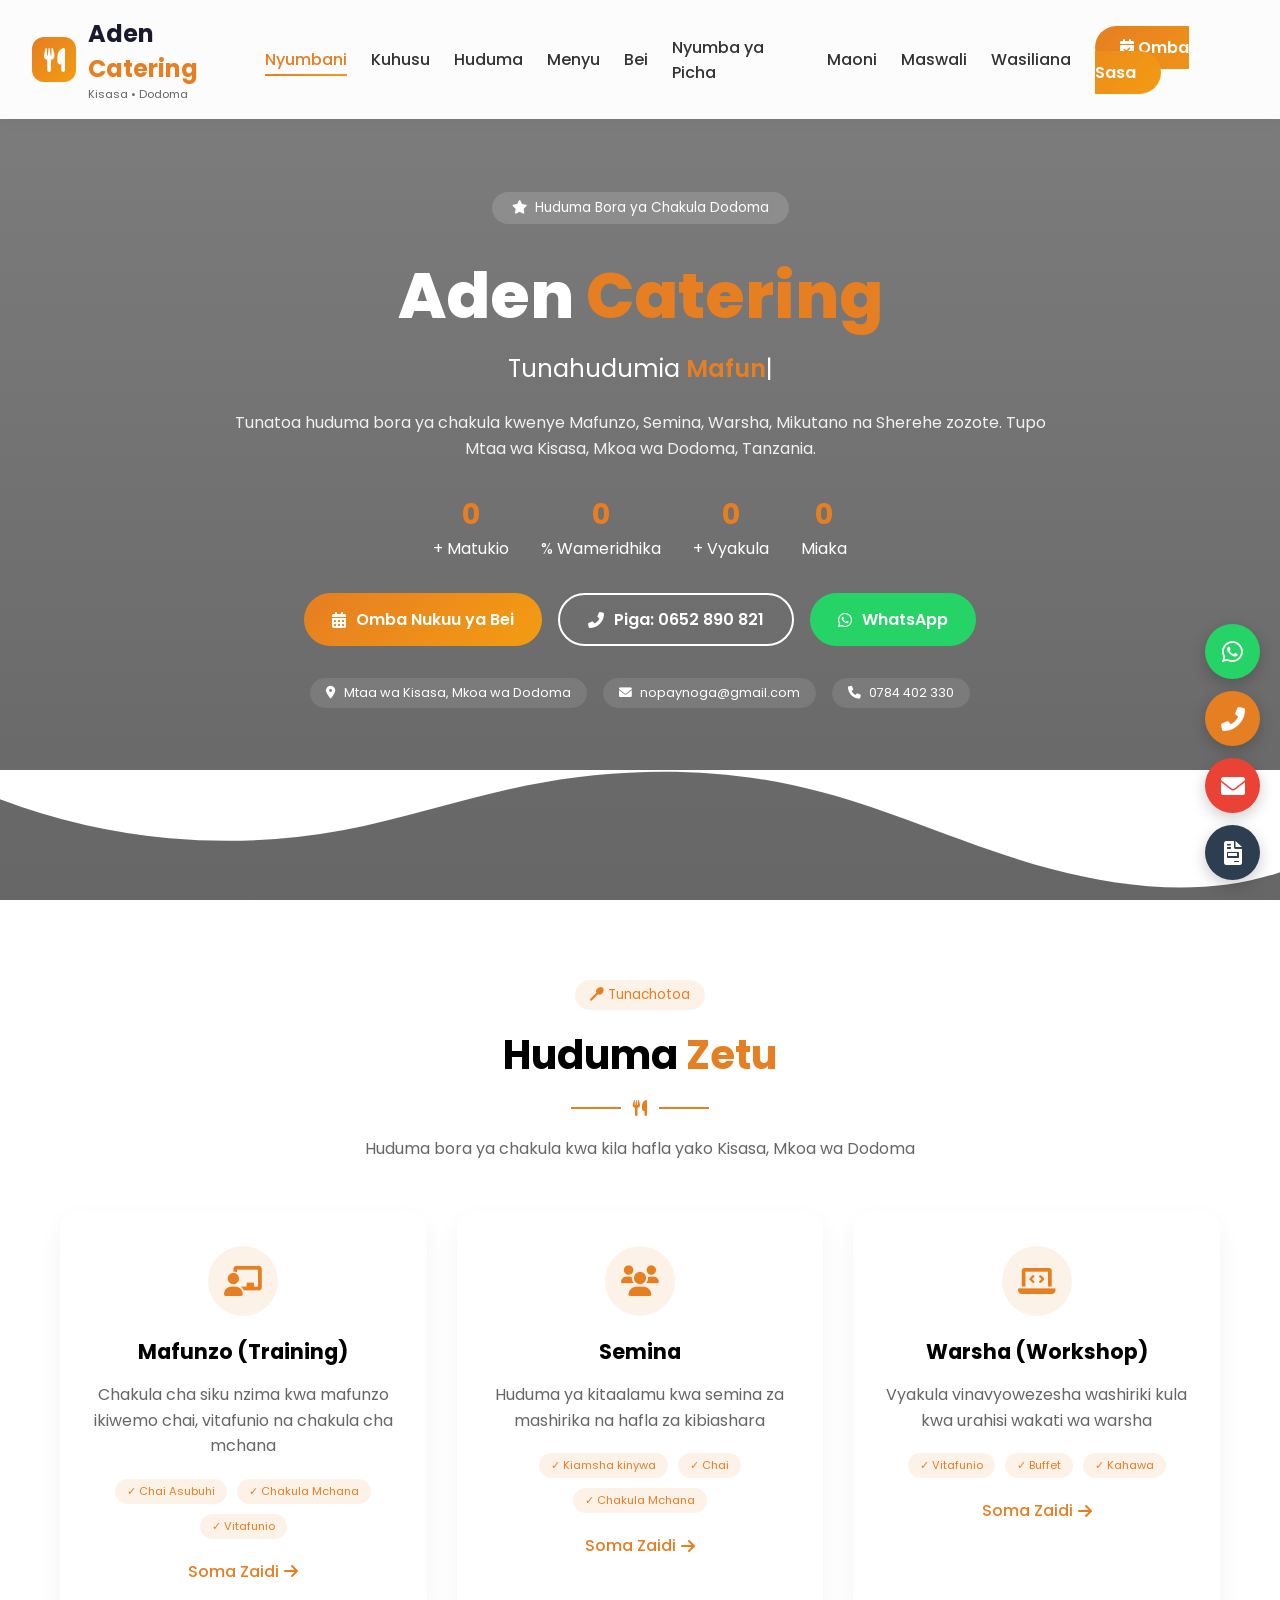
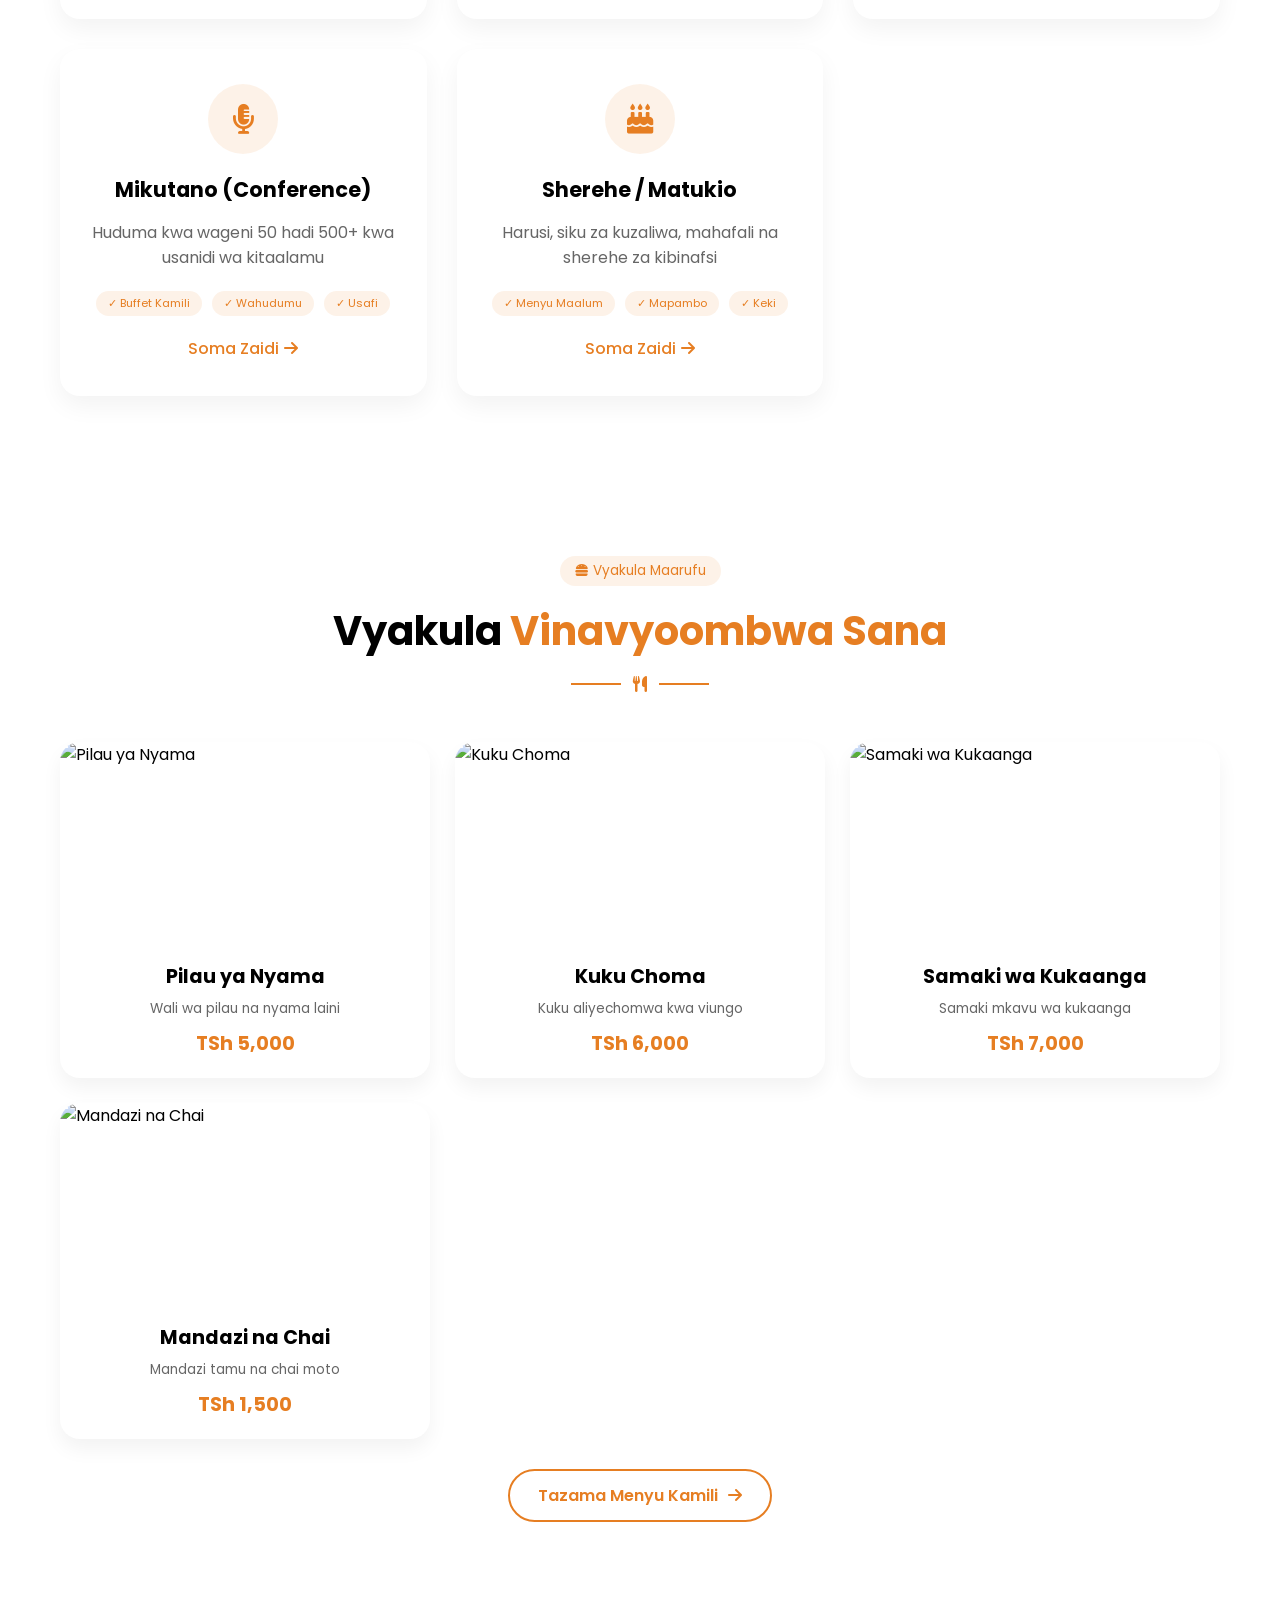
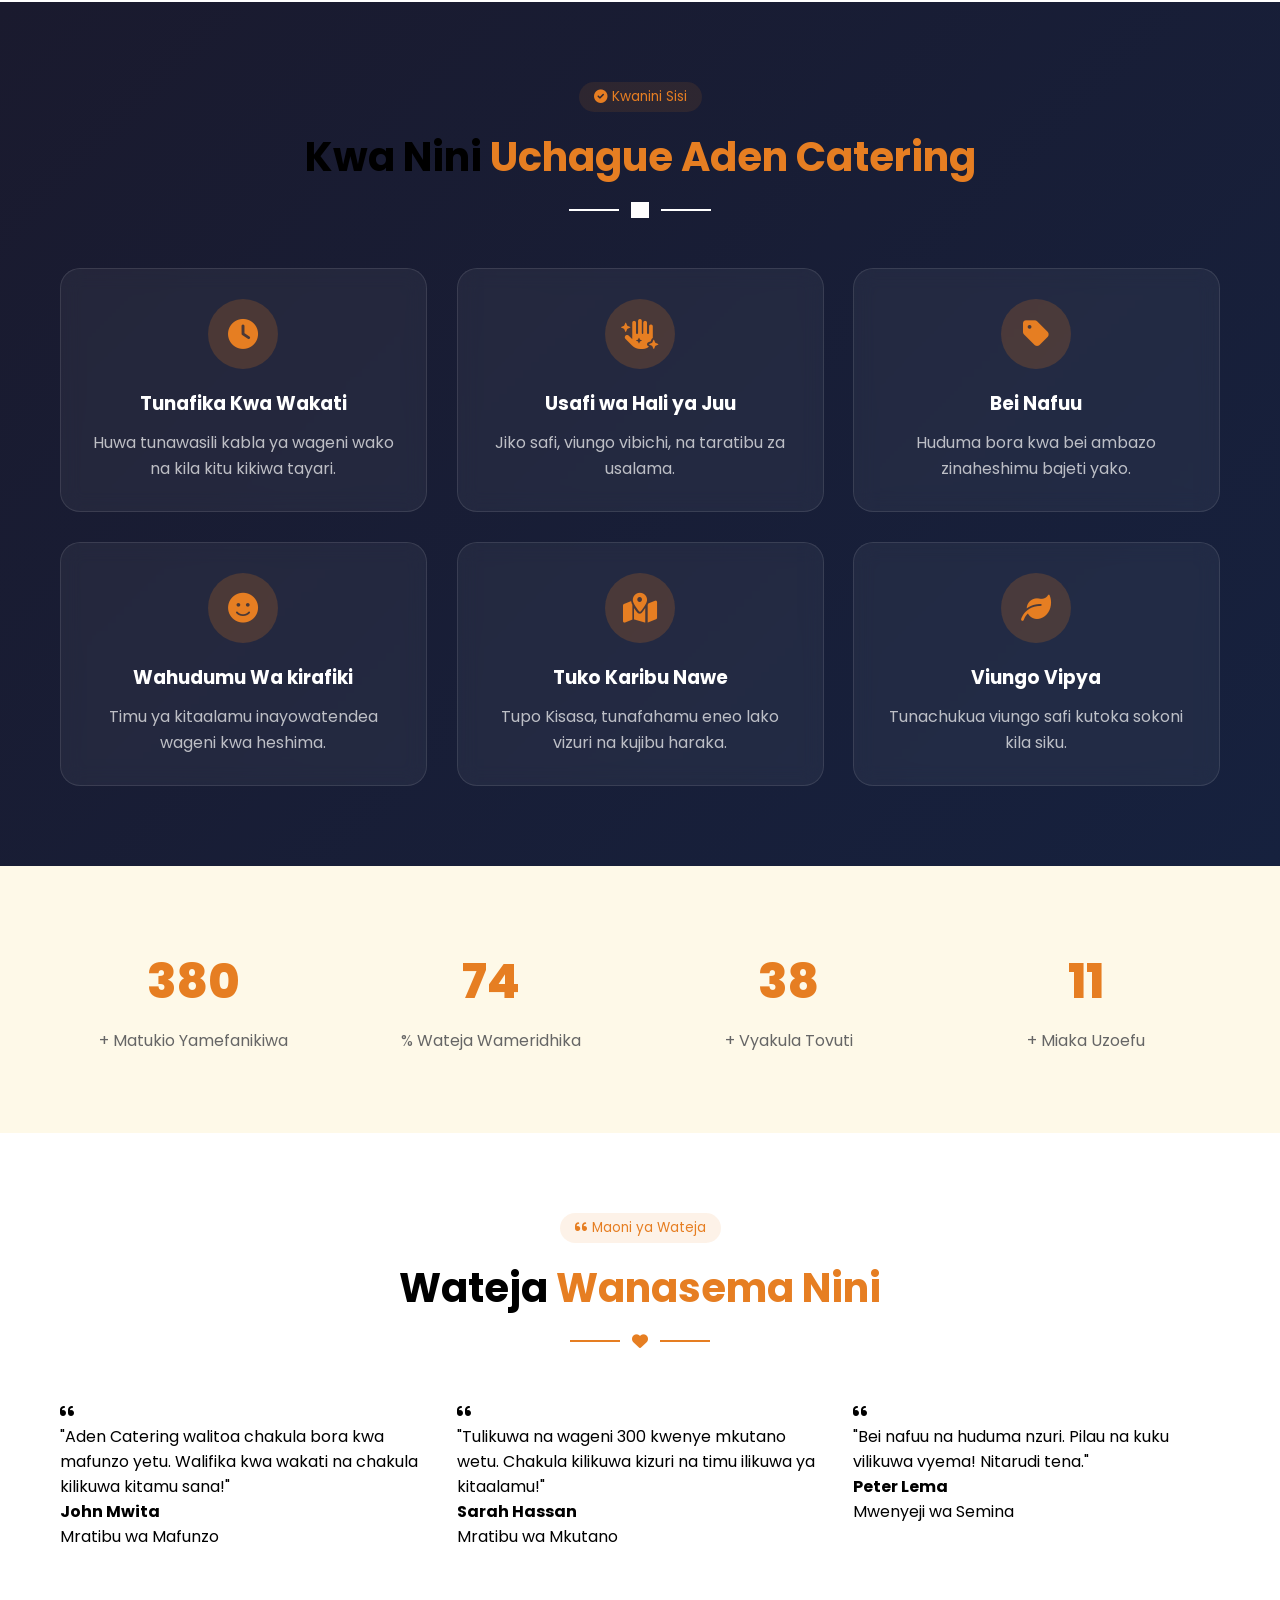
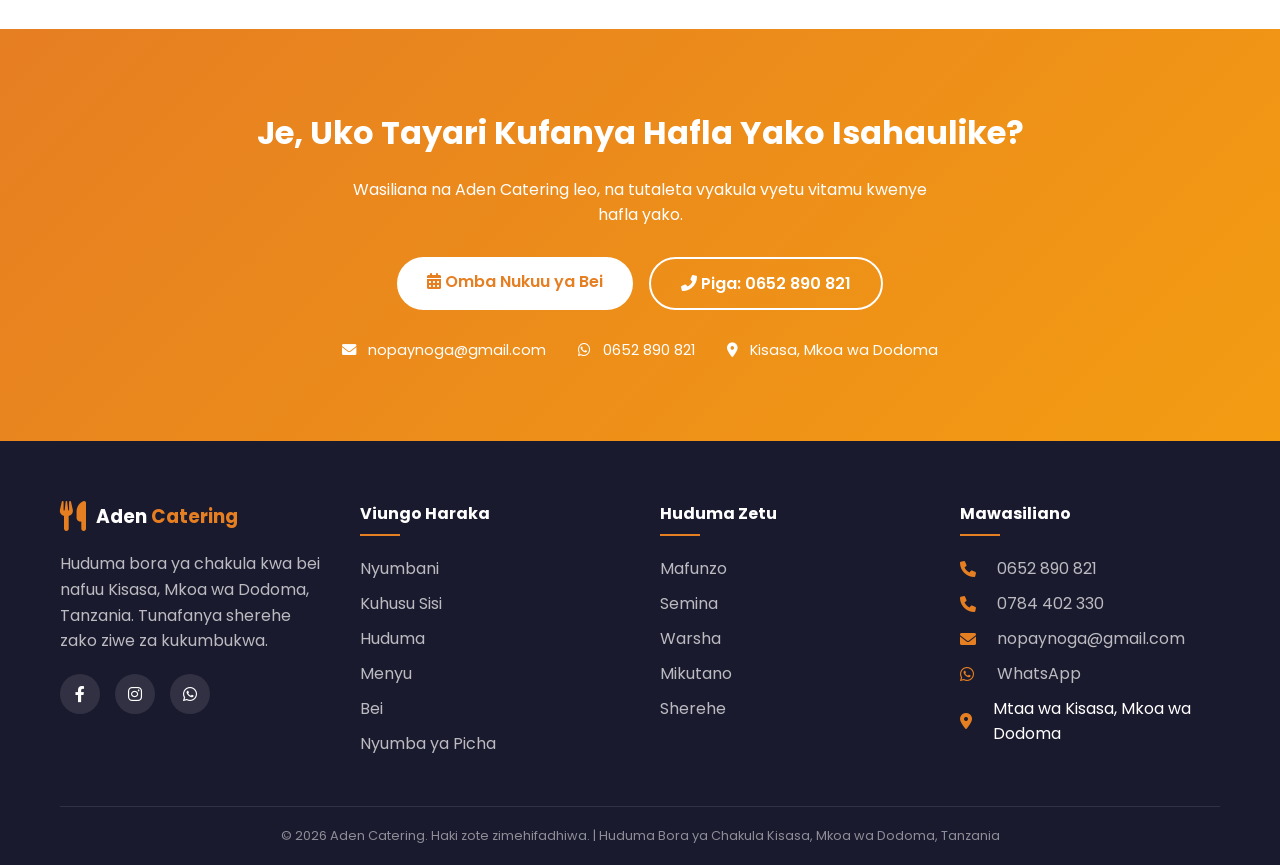
==== index.html @ b74b169d "Add files via upload" ====
<!DOCTYPE html>
<html lang="sw">
<head>
    <meta charset="UTF-8">
    <meta name="viewport" content="width=device-width, initial-scale=1.0">
    <title>Aden Catering - Huduma Bora za Chakula | Kisasa, Dodoma</title>
    <meta name="description" content="Aden Catering tunatoa huduma ya chakula kwenye Training, Seminars, Workshops, Conference na Occations. Tuko Kisasa, Dodoma. Piga 0652890821">
    <link rel="stylesheet" href="https://cdnjs.cloudflare.com/ajax/libs/font-awesome/6.0.0-beta3/css/all.min.css">
    <link href="https://fonts.googleapis.com/css2?family=Poppins:wght@300;400;500;600;700;800;900&display=swap" rel="stylesheet">
    <link href="https://unpkg.com/aos@2.3.1/dist/aos.css" rel="stylesheet">
    <link rel="stylesheet" href="style.css">
</head>
<body>

<!-- Preloader -->
<div id="preloader">
    <div class="preloader-spinner"></div>
    <div class="preloader-text">Aden Catering</div>
</div>

<!-- Floating Buttons -->
<div class="floating-buttons">
    <a href="https://wa.me/255652890821" class="float-btn whatsapp-btn" target="_blank"><i class="fab fa-whatsapp"></i><span class="float-tooltip">WhatsApp</span></a>
    <a href="tel:0652890821" class="float-btn call-btn"><i class="fas fa-phone-alt"></i><span class="float-tooltip">Piga Sasa</span></a>
    <a href="mailto:nopaynoga@gmail.com" class="float-btn email-btn"><i class="fas fa-envelope"></i><span class="float-tooltip">Barua Pepe</span></a>
    <a href="booking.html" class="float-btn quote-btn"><i class="fas fa-file-invoice"></i><span class="float-tooltip">Omba Bei</span></a>
</div>

<!-- Navigation -->
<nav class="navbar" id="navbar">
    <div class="nav-container">
        <div class="logo">
            <a href="index.html">
                <div class="logo-icon"><i class="fas fa-utensils"></i></div>
                <div class="logo-text">
                    <h2>Aden <span>Catering</span></h2>
                    <p>Kisasa • Dodoma</p>
                </div>
            </a>
        </div>
        <div class="hamburger" id="hamburger">
            <span></span><span></span><span></span>
        </div>
        <ul class="nav-menu" id="nav-menu">
            <li><a href="index.html" class="nav-link active">Nyumbani</a></li>
            <li><a href="about.html" class="nav-link">Kuhusu</a></li>
            <li><a href="services.html" class="nav-link">Huduma</a></li>
            <li><a href="menu.html" class="nav-link">Menyu</a></li>
            <li><a href="pricing.html" class="nav-link">Bei</a></li>
            <li><a href="gallery.html" class="nav-link">Nyumba ya Picha</a></li>
            <li><a href="testimonials.html" class="nav-link">Maoni</a></li>
            <li><a href="faq.html" class="nav-link">Maswali</a></li>
            <li><a href="contact.html" class="nav-link">Wasiliana</a></li>
            <li><a href="booking.html" class="btn-book-nav"><i class="fas fa-calendar-check"></i> Omba Sasa</a></li>
        </ul>
    </div>
</nav>

<!-- Hero Section -->
<section class="hero" id="home">
    <div class="hero-slider">
        <div class="hero-slide active" style="background-image: linear-gradient(rgba(0,0,0,0.5), rgba(0,0,0,0.6)), url('https://images.unsplash.com/photo-1555244162-803834f70033?w=1920')"></div>
        <div class="hero-slide" style="background-image: linear-gradient(rgba(0,0,0,0.5), rgba(0,0,0,0.6)), url('https://images.unsplash.com/photo-1555939594-58d7cb561ad1?w=1920')"></div>
        <div class="hero-slide" style="background-image: linear-gradient(rgba(0,0,0,0.5), rgba(0,0,0,0.6)), url('https://images.unsplash.com/photo-1546069901-ba9599a7e63c?w=1920')"></div>
        <div class="hero-slide" style="background-image: linear-gradient(rgba(0,0,0,0.5), rgba(0,0,0,0.6)), url('https://images.unsplash.com/photo-1467003909585-2f8a72700288?w=1920')"></div>
    </div>
    <div class="hero-content" data-aos="fade-up">
        <div class="hero-badge"><span class="badge-icon"><i class="fas fa-star"></i></span> Huduma Bora ya Chakula Dodoma</div>
        <h1 class="hero-title">Aden <span>Catering</span></h1>
        <div class="typed-container"><span class="typed-prefix">Tunahudumia</span> <span class="typed-text" id="typedText"></span><span class="typed-cursor">|</span></div>
        <p class="hero-desc">Tunatoa huduma bora ya chakula kwenye Mafunzo, Semina, Warsha, Mikutano na Sherehe zozote. Tupo Mtaa wa Kisasa, Mkoa wa Dodoma, Tanzania.</p>
        <div class="hero-stats">
            <div class="hero-stat"><span class="stat-num" data-count="500">0</span><span class="stat-label">+ Matukio</span></div>
            <div class="hero-stat"><span class="stat-num" data-count="98">0</span><span class="stat-label">% Wameridhika</span></div>
            <div class="hero-stat"><span class="stat-num" data-count="50">0</span><span class="stat-label">+ Vyakula</span></div>
            <div class="hero-stat"><span class="stat-num" data-count="15">0</span><span class="stat-label">Miaka</span></div>
        </div>
        <div class="hero-buttons">
            <a href="booking.html" class="btn-primary"><i class="fas fa-calendar-alt"></i> Omba Nukuu ya Bei</a>
            <a href="tel:0652890821" class="btn-secondary"><i class="fas fa-phone-alt"></i> Piga: 0652 890 821</a>
            <a href="https://wa.me/255652890821" class="btn-whatsapp"><i class="fab fa-whatsapp"></i> WhatsApp</a>
        </div>
        <div class="hero-contact-info">
            <div class="contact-chip"><i class="fas fa-map-marker-alt"></i> Mtaa wa Kisasa, Mkoa wa Dodoma</div>
            <div class="contact-chip"><i class="fas fa-envelope"></i> nopaynoga@gmail.com</div>
            <div class="contact-chip"><i class="fas fa-phone"></i> 0784 402 330</div>
        </div>
    </div>
    <div class="hero-wave"><svg viewBox="0 0 1200 120" preserveAspectRatio="none"><path d="M321.39,56.44c58-10.79,114.16-30.13,172-41.86,82.39-16.72,168.19-17.73,250.45-.39C823.78,31,906.67,72,985.66,92.83c70.05,18.48,146.53,26.09,214.34,3V0H0V27.35A600.21,600.21,0,0,0,321.39,56.44Z" class="wave-fill"></path></svg></div>
</section>

<!-- Services Section -->
<section class="services" id="services">
    <div class="container">
        <div class="section-header" data-aos="fade-up">
            <span class="section-tag"><i class="fas fa-utensil-spoon"></i> Tunachotoa</span>
            <h2 class="section-title">Huduma <span>Zetu</span></h2>
            <div class="section-divider"><span></span><i class="fas fa-utensils"></i><span></span></div>
            <p class="section-subtitle">Huduma bora ya chakula kwa kila hafla yako Kisasa, Mkoa wa Dodoma</p>
        </div>
        <div class="services-grid">
            <div class="service-card" data-aos="fade-up" data-aos-delay="100">
                <div class="service-icon"><i class="fas fa-chalkboard-user"></i></div>
                <h3>Mafunzo (Training)</h3>
                <p>Chakula cha siku nzima kwa mafunzo ikiwemo chai, vitafunio na chakula cha mchana</p>
                <div class="service-features"><span>✓ Chai Asubuhi</span><span>✓ Chakula Mchana</span><span>✓ Vitafunio</span></div>
                <a href="services.html#training" class="service-link">Soma Zaidi <i class="fas fa-arrow-right"></i></a>
            </div>
            <div class="service-card" data-aos="fade-up" data-aos-delay="200">
                <div class="service-icon"><i class="fas fa-users"></i></div>
                <h3>Semina</h3>
                <p>Huduma ya kitaalamu kwa semina za mashirika na hafla za kibiashara</p>
                <div class="service-features"><span>✓ Kiamsha kinywa</span><span>✓ Chai</span><span>✓ Chakula Mchana</span></div>
                <a href="services.html#seminar" class="service-link">Soma Zaidi <i class="fas fa-arrow-right"></i></a>
            </div>
            <div class="service-card" data-aos="fade-up" data-aos-delay="300">
                <div class="service-icon"><i class="fas fa-laptop-code"></i></div>
                <h3>Warsha (Workshop)</h3>
                <p>Vyakula vinavyowezesha washiriki kula kwa urahisi wakati wa warsha</p>
                <div class="service-features"><span>✓ Vitafunio</span><span>✓ Buffet</span><span>✓ Kahawa</span></div>
                <a href="services.html#workshop" class="service-link">Soma Zaidi <i class="fas fa-arrow-right"></i></a>
            </div>
            <div class="service-card" data-aos="fade-up" data-aos-delay="400">
                <div class="service-icon"><i class="fas fa-microphone-alt"></i></div>
                <h3>Mikutano (Conference)</h3>
                <p>Huduma kwa wageni 50 hadi 500+ kwa usanidi wa kitaalamu</p>
                <div class="service-features"><span>✓ Buffet Kamili</span><span>✓ Wahudumu</span><span>✓ Usafi</span></div>
                <a href="services.html#conference" class="service-link">Soma Zaidi <i class="fas fa-arrow-right"></i></a>
            </div>
            <div class="service-card" data-aos="fade-up" data-aos-delay="500">
                <div class="service-icon"><i class="fas fa-birthday-cake"></i></div>
                <h3>Sherehe / Matukio</h3>
                <p>Harusi, siku za kuzaliwa, mahafali na sherehe za kibinafsi</p>
                <div class="service-features"><span>✓ Menyu Maalum</span><span>✓ Mapambo</span><span>✓ Keki</span></div>
                <a href="services.html#occasions" class="service-link">Soma Zaidi <i class="fas fa-arrow-right"></i></a>
            </div>
        </div>
    </div>
</section>

<!-- Featured Menu -->
<section class="featured-menu">
    <div class="container">
        <div class="section-header" data-aos="fade-up">
            <span class="section-tag"><i class="fas fa-hamburger"></i> Vyakula Maarufu</span>
            <h2 class="section-title">Vyakula <span>Vinavyoombwa Sana</span></h2>
            <div class="section-divider"><span></span><i class="fas fa-utensils"></i><span></span></div>
        </div>
        <div class="menu-grid" id="featuredMenuGrid"></div>
        <div class="text-center"><a href="menu.html" class="btn-outline">Tazama Menyu Kamili <i class="fas fa-arrow-right"></i></a></div>
    </div>
</section>

<!-- Why Choose Us -->
<section class="why-choose">
    <div class="container">
        <div class="section-header" data-aos="fade-up">
            <span class="section-tag"><i class="fas fa-check-circle"></i> Kwanini Sisi</span>
            <h2 class="section-title">Kwa Nini <span>Uchague Aden Catering</span></h2>
            <div class="section-divider light"><span></span><i class="fas fa-star"></i><span></span></div>
        </div>
        <div class="features-grid">
            <div class="feature-card" data-aos="flip-left" data-aos-delay="100"><div class="feature-icon"><i class="fas fa-clock"></i></div><h3>Tunafika Kwa Wakati</h3><p>Huwa tunawasili kabla ya wageni wako na kila kitu kikiwa tayari.</p></div>
            <div class="feature-card" data-aos="flip-left" data-aos-delay="200"><div class="feature-icon"><i class="fas fa-hand-sparkles"></i></div><h3>Usafi wa Hali ya Juu</h3><p>Jiko safi, viungo vibichi, na taratibu za usalama.</p></div>
            <div class="feature-card" data-aos="flip-left" data-aos-delay="300"><div class="feature-icon"><i class="fas fa-tag"></i></div><h3>Bei Nafuu</h3><p>Huduma bora kwa bei ambazo zinaheshimu bajeti yako.</p></div>
            <div class="feature-card" data-aos="flip-left" data-aos-delay="400"><div class="feature-icon"><i class="fas fa-smile"></i></div><h3>Wahudumu Wa kirafiki</h3><p>Timu ya kitaalamu inayowatendea wageni kwa heshima.</p></div>
            <div class="feature-card" data-aos="flip-left" data-aos-delay="500"><div class="feature-icon"><i class="fas fa-map-marked-alt"></i></div><h3>Tuko Karibu Nawe</h3><p>Tupo Kisasa, tunafahamu eneo lako vizuri na kujibu haraka.</p></div>
            <div class="feature-card" data-aos="flip-left" data-aos-delay="600"><div class="feature-icon"><i class="fas fa-leaf"></i></div><h3>Viungo Vipya</h3><p>Tunachukua viungo safi kutoka sokoni kila siku.</p></div>
        </div>
    </div>
</section>

<!-- Stats Section -->
<section class="stats-section">
    <div class="container">
        <div class="stats-grid">
            <div class="stat-card" data-aos="zoom-in" data-aos-delay="100"><div class="stat-number" data-target="500">0</div><div class="stat-label">+ Matukio Yamefanikiwa</div></div>
            <div class="stat-card" data-aos="zoom-in" data-aos-delay="200"><div class="stat-number" data-target="98">0</div><div class="stat-label">% Wateja Wameridhika</div></div>
            <div class="stat-card" data-aos="zoom-in" data-aos-delay="300"><div class="stat-number" data-target="50">0</div><div class="stat-label">+ Vyakula Tovuti</div></div>
            <div class="stat-card" data-aos="zoom-in" data-aos-delay="400"><div class="stat-number" data-target="15">0</div><div class="stat-label">+ Miaka Uzoefu</div></div>
        </div>
    </div>
</section>

<!-- Testimonials -->
<section class="testimonials-section">
    <div class="container">
        <div class="section-header" data-aos="fade-up">
            <span class="section-tag"><i class="fas fa-quote-left"></i> Maoni ya Wateja</span>
            <h2 class="section-title">Wateja <span>Wanasema Nini</span></h2>
            <div class="section-divider"><span></span><i class="fas fa-heart"></i><span></span></div>
        </div>
        <div class="testimonials-grid" id="testimonialsGrid"></div>
    </div>
</section>

<!-- CTA Section -->
<section class="cta-section">
    <div class="container">
        <div class="cta-content" data-aos="zoom-in">
            <h2>Je, Uko Tayari Kufanya Hafla Yako Isahaulike?</h2>
            <p>Wasiliana na Aden Catering leo, na tutaleta vyakula vyetu vitamu kwenye hafla yako.</p>
            <div class="cta-buttons">
                <a href="booking.html" class="btn-white"><i class="fas fa-calendar-alt"></i> Omba Nukuu ya Bei</a>
                <a href="tel:0652890821" class="btn-outline-white"><i class="fas fa-phone-alt"></i> Piga: 0652 890 821</a>
            </div>
            <div class="cta-contact"><span><i class="fas fa-envelope"></i> nopaynoga@gmail.com</span><span><i class="fab fa-whatsapp"></i> 0652 890 821</span><span><i class="fas fa-map-marker-alt"></i> Kisasa, Mkoa wa Dodoma</span></div>
        </div>
    </div>
</section>

<!-- Footer -->
<footer class="footer">
    <div class="container">
        <div class="footer-content">
            <div class="footer-column"><div class="footer-logo"><i class="fas fa-utensils"></i><h3>Aden <span>Catering</span></h3></div><p>Huduma bora ya chakula kwa bei nafuu Kisasa, Mkoa wa Dodoma, Tanzania. Tunafanya sherehe zako ziwe za kukumbukwa.</p><div class="footer-social"><a href="#"><i class="fab fa-facebook-f"></i></a><a href="#"><i class="fab fa-instagram"></i></a><a href="https://wa.me/255652890821"><i class="fab fa-whatsapp"></i></a></div></div>
            <div class="footer-column"><h4>Viungo Haraka</h4><ul><li><a href="index.html">Nyumbani</a></li><li><a href="about.html">Kuhusu Sisi</a></li><li><a href="services.html">Huduma</a></li><li><a href="menu.html">Menyu</a></li><li><a href="pricing.html">Bei</a></li><li><a href="gallery.html">Nyumba ya Picha</a></li></ul></div>
            <div class="footer-column"><h4>Huduma Zetu</h4><ul><li><a href="services.html#training">Mafunzo</a></li><li><a href="services.html#seminar">Semina</a></li><li><a href="services.html#workshop">Warsha</a></li><li><a href="services.html#conference">Mikutano</a></li><li><a href="services.html#occasions">Sherehe</a></li></ul></div>
            <div class="footer-column"><h4>Mawasiliano</h4><ul class="contact-info"><li><i class="fas fa-phone"></i> <a href="tel:0652890821">0652 890 821</a></li><li><i class="fas fa-phone"></i> <a href="tel:0784402330">0784 402 330</a></li><li><i class="fas fa-envelope"></i> <a href="mailto:nopaynoga@gmail.com">nopaynoga@gmail.com</a></li><li><i class="fab fa-whatsapp"></i> <a href="https://wa.me/255652890821">WhatsApp</a></li><li><i class="fas fa-map-marker-alt"></i> Mtaa wa Kisasa, Mkoa wa Dodoma</li></ul></div>
        </div>
        <div class="footer-bottom"><p>&copy; 2024 Aden Catering. Haki zote zimehifadhiwa. | Huduma Bora ya Chakula Kisasa, Mkoa wa Dodoma, Tanzania</p></div>
    </div>
</footer>

<button id="backToTop" class="back-to-top"><i class="fas fa-arrow-up"></i></button>

<script src="https://unpkg.com/aos@2.3.1/dist/aos.js"></script>
<script src="script.js"></script>
</body>
</html>
---- style.css ----
* {
    margin: 0;
    padding: 0;
    box-sizing: border-box;
}

body {
    font-family: 'Poppins', sans-serif;
    background: #fff;
    overflow-x: hidden;
}

/* Preloader */
#preloader {
    position: fixed;
    top: 0;
    left: 0;
    width: 100%;
    height: 100%;
    background: linear-gradient(135deg, #1a1a2e, #16213e);
    z-index: 10000;
    display: flex;
    flex-direction: column;
    align-items: center;
    justify-content: center;
    transition: opacity 0.5s;
}

.preloader-spinner {
    width: 60px;
    height: 60px;
    border: 3px solid rgba(230,126,34,0.3);
    border-top-color: #e67e22;
    border-radius: 50%;
    animation: spin 1s linear infinite;
}

.preloader-text {
    margin-top: 20px;
    color: white;
    font-size: 1.2rem;
    letter-spacing: 2px;
}

@keyframes spin {
    to { transform: rotate(360deg); }
}

/* Floating Buttons */
.floating-buttons {
    position: fixed;
    right: 20px;
    bottom: 20px;
    z-index: 1000;
    display: flex;
    flex-direction: column;
    gap: 12px;
}

.float-btn {
    width: 55px;
    height: 55px;
    border-radius: 50%;
    display: flex;
    align-items: center;
    justify-content: center;
    font-size: 24px;
    color: white;
    text-decoration: none;
    transition: all 0.3s;
    position: relative;
    box-shadow: 0 5px 15px rgba(0,0,0,0.2);
}

.float-btn:hover {
    transform: scale(1.1) translateX(-5px);
}

.float-tooltip {
    position: absolute;
    right: 70px;
    background: #333;
    color: white;
    padding: 5px 12px;
    border-radius: 20px;
    font-size: 12px;
    white-space: nowrap;
    opacity: 0;
    visibility: hidden;
    transition: all 0.3s;
}

.float-btn:hover .float-tooltip {
    opacity: 1;
    visibility: visible;
    right: 65px;
}

.whatsapp-btn { background: #25D366; }
.call-btn { background: #e67e22; }
.email-btn { background: #ea4335; }
.quote-btn { background: #2c3e50; }

/* Navigation */
.navbar {
    position: fixed;
    top: 0;
    width: 100%;
    background: rgba(255,255,255,0.98);
    backdrop-filter: blur(10px);
    z-index: 1001;
    transition: all 0.3s;
    box-shadow: 0 2px 15px rgba(0,0,0,0.05);
}

.navbar.scrolled {
    padding: 0.5rem 0;
    box-shadow: 0 5px 20px rgba(0,0,0,0.1);
}

.nav-container {
    max-width: 1400px;
    margin: 0 auto;
    padding: 1rem 2rem;
    display: flex;
    justify-content: space-between;
    align-items: center;
}

.logo a {
    display: flex;
    align-items: center;
    gap: 12px;
    text-decoration: none;
}

.logo-icon {
    width: 45px;
    height: 45px;
    background: linear-gradient(135deg, #e67e22, #f39c12);
    border-radius: 12px;
    display: flex;
    align-items: center;
    justify-content: center;
    font-size: 24px;
    color: white;
}

.logo-text h2 {
    font-size: 1.5rem;
    color: #1a1a2e;
}

.logo-text span {
    color: #e67e22;
}

.logo-text p {
    font-size: 0.7rem;
    color: #666;
}

.nav-menu {
    display: flex;
    list-style: none;
    gap: 1.5rem;
    align-items: center;
}

.nav-link {
    text-decoration: none;
    color: #333;
    font-weight: 500;
    transition: all 0.3s;
    position: relative;
}

.nav-link::after {
    content: '';
    position: absolute;
    bottom: -5px;
    left: 0;
    width: 0;
    height: 2px;
    background: linear-gradient(135deg, #e67e22, #f39c12);
    transition: width 0.3s;
}

.nav-link:hover::after,
.nav-link.active::after {
    width: 100%;
}

.nav-link:hover,
.nav-link.active {
    color: #e67e22;
}

.btn-book-nav {
    background: linear-gradient(135deg, #e67e22, #f39c12);
    color: white !important;
    padding: 10px 25px;
    border-radius: 40px;
    transition: all 0.3s;
    text-decoration: none;
    font-weight: 600;
}

.btn-book-nav:hover {
    transform: translateY(-2px);
    box-shadow: 0 5px 15px rgba(230,126,34,0.4);
}

.hamburger {
    display: none;
    flex-direction: column;
    gap: 5px;
    cursor: pointer;
}

.hamburger span {
    width: 25px;
    height: 3px;
    background: #333;
    transition: all 0.3s;
    border-radius: 3px;
}

/* Hero Section */
.hero {
    min-height: 100vh;
    position: relative;
    display: flex;
    align-items: center;
    justify-content: center;
    overflow: hidden;
    padding-top: 80px;
}

.hero-slider {
    position: absolute;
    top: 0;
    left: 0;
    width: 100%;
    height: 100%;
    z-index: 0;
}

.hero-slide {
    position: absolute;
    top: 0;
    left: 0;
    width: 100%;
    height: 100%;
    background-size: cover;
    background-position: center;
    opacity: 0;
    transition: opacity 1s ease;
}

.hero-slide.active {
    opacity: 1;
}

.hero-content {
    position: relative;
    z-index: 2;
    color: white;
    text-align: center;
    max-width: 900px;
    padding: 2rem;
}

.hero-badge {
    display: inline-flex;
    align-items: center;
    gap: 8px;
    background: rgba(255,255,255,0.15);
    backdrop-filter: blur(10px);
    padding: 6px 20px;
    border-radius: 50px;
    font-size: 0.85rem;
    margin-bottom: 1.5rem;
}

.hero-title {
    font-size: 4rem;
    font-weight: 800;
    margin-bottom: 0.5rem;
}

.hero-title span {
    color: #e67e22;
}

.typed-container {
    font-size: 1.5rem;
    margin-bottom: 1.5rem;
}

.typed-text {
    color: #e67e22;
    font-weight: 600;
}

.typed-cursor {
    animation: blink 1s infinite;
}

@keyframes blink {
    0%, 50% { opacity: 1; }
    51%, 100% { opacity: 0; }
}

.hero-desc {
    font-size: 1rem;
    margin-bottom: 2rem;
    opacity: 0.9;
    line-height: 1.6;
}

.hero-stats {
    display: flex;
    justify-content: center;
    gap: 2rem;
    margin-bottom: 2rem;
}

.hero-stat {
    text-align: center;
}

.stat-num {
    font-size: 1.8rem;
    font-weight: 700;
    color: #e67e22;
    display: block;
}

.hero-buttons {
    display: flex;
    gap: 1rem;
    justify-content: center;
    margin-bottom: 2rem;
    flex-wrap: wrap;
}

.btn-primary, .btn-secondary, .btn-whatsapp, .btn-outline {
    padding: 12px 28px;
    border-radius: 50px;
    text-decoration: none;
    font-weight: 600;
    transition: all 0.3s;
    display: inline-flex;
    align-items: center;
    gap: 10px;
}

.btn-primary {
    background: linear-gradient(135deg, #e67e22, #f39c12);
    color: white;
}

.btn-primary:hover {
    transform: translateY(-3px);
    box-shadow: 0 5px 20px rgba(230,126,34,0.4);
}

.btn-secondary {
    background: transparent;
    color: white;
    border: 2px solid white;
}

.btn-secondary:hover {
    background: white;
    color: #e67e22;
    transform: translateY(-3px);
}

.btn-whatsapp {
    background: #25D366;
    color: white;
}

.btn-whatsapp:hover {
    transform: translateY(-3px);
}

.btn-outline {
    border: 2px solid #e67e22;
    color: #e67e22;
    background: transparent;
}

.btn-outline:hover {
    background: #e67e22;
    color: white;
    transform: translateY(-3px);
}

.btn-large {
    padding: 14px 35px;
    font-size: 1rem;
}

.hero-contact-info {
    display: flex;
    justify-content: center;
    gap: 1rem;
    flex-wrap: wrap;
}

.contact-chip {
    background: rgba(255,255,255,0.1);
    backdrop-filter: blur(5px);
    padding: 6px 16px;
    border-radius: 50px;
    font-size: 0.8rem;
    display: flex;
    align-items: center;
    gap: 8px;
}

.hero-wave {
    position: absolute;
    bottom: -5px;
    left: 0;
    width: 100%;
    z-index: 2;
}

.wave-fill {
    fill: white;
}

/* Container */
.container {
    max-width: 1200px;
    margin: 0 auto;
    padding: 0 20px;
}

section {
    padding: 80px 0;
}

/* Section Header */
.section-header {
    text-align: center;
    margin-bottom: 50px;
}

.section-tag {
    display: inline-block;
    background: rgba(230,126,34,0.1);
    color: #e67e22;
    padding: 5px 15px;
    border-radius: 50px;
    font-size: 0.85rem;
    margin-bottom: 15px;
}

.section-title {
    font-size: 2.5rem;
    font-weight: 700;
    margin-bottom: 15px;
}

.section-title span {
    color: #e67e22;
}

.section-divider {
    display: flex;
    align-items: center;
    justify-content: center;
    gap: 12px;
    margin-bottom: 20px;
}

.section-divider span {
    width: 50px;
    height: 2px;
    background: #e67e22;
}

.section-divider i {
    color: #e67e22;
}

.section-divider.light span,
.section-divider.light i {
    background: white;
    color: white;
}

.section-subtitle {
    color: #666;
    max-width: 700px;
    margin: 0 auto;
}

/* Services Grid */
.services-grid {
    display: grid;
    grid-template-columns: repeat(auto-fit, minmax(280px, 1fr));
    gap: 30px;
}

.service-card {
    background: white;
    border-radius: 20px;
    padding: 35px 25px;
    text-align: center;
    transition: all 0.4s;
    box-shadow: 0 10px 25px rgba(0,0,0,0.05);
    position: relative;
    overflow: hidden;
}

.service-card::before {
    content: '';
    position: absolute;
    top: 0;
    left: 0;
    width: 100%;
    height: 5px;
    background: linear-gradient(135deg, #e67e22, #f39c12);
    transform: scaleX(0);
    transition: transform 0.4s;
}

.service-card:hover::before {
    transform: scaleX(1);
}

.service-card:hover {
    transform: translateY(-8px);
    box-shadow: 0 20px 35px rgba(0,0,0,0.1);
}

.service-icon {
    width: 70px;
    height: 70px;
    background: rgba(230,126,34,0.1);
    border-radius: 50%;
    display: flex;
    align-items: center;
    justify-content: center;
    margin: 0 auto 20px;
}

.service-icon i {
    font-size: 30px;
    color: #e67e22;
}

.service-card h3 {
    font-size: 1.3rem;
    margin-bottom: 15px;
}

.service-card p {
    color: #666;
    margin-bottom: 20px;
    line-height: 1.6;
}

.service-features {
    display: flex;
    justify-content: center;
    gap: 10px;
    flex-wrap: wrap;
    margin-bottom: 20px;
}

.service-features span {
    font-size: 0.7rem;
    background: rgba(230,126,34,0.1);
    padding: 4px 12px;
    border-radius: 20px;
    color: #e67e22;
}

.service-link {
    color: #e67e22;
    text-decoration: none;
    font-weight: 500;
    display: inline-flex;
    align-items: center;
    gap: 5px;
}

.service-link:hover i {
    transform: translateX(5px);
}

/* Menu Grid */
.menu-grid {
    display: grid;
    grid-template-columns: repeat(auto-fill, minmax(280px, 1fr));
    gap: 25px;
    margin-bottom: 30px;
}

.menu-card {
    background: white;
    border-radius: 20px;
    overflow: hidden;
    box-shadow: 0 10px 20px rgba(0,0,0,0.05);
    transition: all 0.4s;
}

.menu-card:hover {
    transform: translateY(-5px);
    box-shadow: 0 20px 30px rgba(0,0,0,0.1);
}

.menu-image {
    height: 200px;
    overflow: hidden;
}

.menu-image img {
    width: 100%;
    height: 100%;
    object-fit: cover;
    transition: transform 0.5s;
}

.menu-card:hover .menu-image img {
    transform: scale(1.05);
}

.menu-content {
    padding: 20px;
    text-align: center;
}

.menu-content h3 {
    font-size: 1.2rem;
    margin-bottom: 8px;
}

.menu-content p {
    color: #666;
    font-size: 0.85rem;
    margin-bottom: 10px;
}

.menu-price {
    font-size: 1.2rem;
    font-weight: 700;
    color: #e67e22;
}

.text-center {
    text-align: center;
}

/* Why Choose */
.why-choose {
    background: linear-gradient(135deg, #1a1a2e, #16213e);
    position: relative;
}

.features-grid {
    display: grid;
    grid-template-columns: repeat(auto-fit, minmax(300px, 1fr));
    gap: 30px;
}

.feature-card {
    background: rgba(255,255,255,0.05);
    backdrop-filter: blur(10px);
    border-radius: 20px;
    padding: 30px;
    text-align: center;
    transition: all 0.3s;
    border: 1px solid rgba(255,255,255,0.1);
}

.feature-card:hover {
    transform: translateY(-5px);
    background: rgba(255,255,255,0.1);
    border-color: #e67e22;
}

.feature-icon {
    width: 70px;
    height: 70px;
    background: rgba(230,126,34,0.2);
    border-radius: 50%;
    display: flex;
    align-items: center;
    justify-content: center;
    margin: 0 auto 20px;
}

.feature-icon i {
    font-size: 30px;
    color: #e67e22;
}

.feature-card h3 {
    color: white;
    margin-bottom: 12px;
}

.feature-card p {
    color: rgba(255,255,255,0.7);
    line-height: 1.6;
}

/* Stats Section */
.stats-section {
    background: #fef9e8;
}

.stats-grid {
    display: grid;
    grid-template-columns: repeat(4, 1fr);
    gap: 30px;
    text-align: center;
}

.stat-card .stat-number {
    font-size: 3rem;
    font-weight: 800;
    color: #e67e22;
}

.stat-card .stat-label {
    color: #666;
    margin-top: 10px;
}

/* Testimonials */
.testimonials-section {
    background: white;
}

.testimonials-grid {
    display: grid;
    grid-template-columns: repeat(auto-fit, minmax(300px, 1fr));
    gap: 30px;
}

/* CTA Section */
.cta-section {
    background: linear-gradient(135deg, #e67e22, #f39c12);
    text-align: center;
    color: white;
}

.cta-content h2 {
    font-size: 2rem;
    margin-bottom: 20px;
}

.cta-content p {
    margin-bottom: 30px;
    max-width: 600px;
    margin-left: auto;
    margin-right: auto;
}

.cta-buttons {
    display: flex;
    gap: 1rem;
    justify-content: center;
    flex-wrap: wrap;
    margin-bottom: 30px;
}

.btn-white {
    background: white;
    color: #e67e22;
    padding: 12px 30px;
    border-radius: 50px;
    text-decoration: none;
    font-weight: 600;
    transition: all 0.3s;
}

.btn-white:hover {
    transform: translateY(-3px);
    box-shadow: 0 5px 15px rgba(0,0,0,0.2);
}

.btn-outline-white {
    background: transparent;
    color: white;
    border: 2px solid white;
    padding: 12px 30px;
    border-radius: 50px;
    text-decoration: none;
    font-weight: 600;
    transition: all 0.3s;
}

.btn-outline-white:hover {
    background: white;
    color: #e67e22;
    transform: translateY(-3px);
}

.cta-contact {
    display: flex;
    justify-content: center;
    gap: 2rem;
    flex-wrap: wrap;
    font-size: 0.9rem;
}

.cta-contact span i {
    margin-right: 8px;
}

/* Page Header */
.page-header {
    height: 40vh;
    background: linear-gradient(rgba(0,0,0,0.7), rgba(0,0,0,0.7)), url('https://images.unsplash.com/photo-1555244162-803834f70033?w=1920');
    background-size: cover;
    background-position: center;
    display: flex;
    align-items: center;
    text-align: center;
    color: white;
    margin-top: 70px;
}

.page-header h1 {
    font-size: 3rem;
    margin-bottom: 10px;
}

.page-header a {
    color: white;
    text-decoration: none;
}

.page-header a:hover {
    color: #e67e22;
}

/* Services Detailed */
.services-detailed {
    padding: 60px 0;
}

.service-detail {
    display: flex;
    align-items: center;
    gap: 50px;
    margin-bottom: 60px;
    padding: 40px;
    background: white;
    border-radius: 30px;
    box-shadow: 0 10px 25px rgba(0,0,0,0.05);
}

.service-detail.reverse {
    flex-direction: row-reverse;
}

.service-detail-content {
    flex: 1;
}

.service-icon-large {
    font-size: 50px;
    color: #e67e22;
    margin-bottom: 20px;
}

.service-detail-content h2 {
    font-size: 1.8rem;
    margin-bottom: 20px;
}

.service-detail-content p {
    color: #666;
    line-height: 1.6;
    margin-bottom: 20px;
}

.service-detail-content ul {
    list-style: none;
    margin-bottom: 25px;
}

.service-detail-content ul li {
    margin-bottom: 10px;
    display: flex;
    align-items: center;
    gap: 10px;
}

.service-detail-content ul li i {
    color: #e67e22;
}

.service-detail-image {
    flex: 1;
    border-radius: 20px;
    overflow: hidden;
}

.service-detail-image img {
    width: 100%;
    height: 300px;
    object-fit: cover;
    transition: transform 0.5s;
}

.service-detail:hover .service-detail-image img {
    transform: scale(1.03);
}

/* Menu Page */
.full-menu {
    padding: 60px 0;
}

.menu-intro {
    text-align: center;
    margin-bottom: 50px;
}

.menu-intro h2 {
    font-size: 2rem;
    margin-bottom: 15px;
}

.menu-category {
    margin-bottom: 50px;
}

.category-header {
    display: flex;
    align-items: center;
    gap: 15px;
    margin-bottom: 25px;
    padding-bottom: 15px;
    border-bottom: 2px solid #e67e22;
}

.category-header i {
    font-size: 30px;
    color: #e67e22;
}

.menu-items-grid {
    display: grid;
    grid-template-columns: repeat(auto-fill, minmax(350px, 1fr));
    gap: 15px;
}

.menu-item-full {
    display: flex;
    justify-content: space-between;
    align-items: center;
    padding: 15px;
    background: #fef9e8;
    border-radius: 15px;
    transition: all 0.3s;
}

.menu-item-full:hover {
    transform: translateX(5px);
    background: #fff;
    box-shadow: 0 5px 15px rgba(0,0,0,0.05);
}

.item-info h3 {
    font-size: 1rem;
    margin-bottom: 5px;
}

.item-info p {
    font-size: 0.8rem;
    color: #666;
}

.item-price {
    font-weight: 700;
    color: #e67e22;
    font-size: 1rem;
}

.menu-note {
    background: rgba(230,126,34,0.1);
    padding: 20px;
    border-radius: 15px;
    display: flex;
    gap: 15px;
    align-items: center;
    margin: 30px 0;
}

.menu-note i {
    font-size: 24px;
    color: #e67e22;
}

.menu-cta {
    display: flex;
    gap: 20px;
    justify-content: center;
    margin-top: 30px;
}

/* Pricing Page */
.pricing-main {
    padding: 60px 0;
}

.pricing-intro {
    text-align: center;
    margin-bottom: 50px;
}

.pricing-grid-full {
    display: grid;
    grid-template-columns: repeat(auto-fit, minmax(320px, 1fr));
    gap: 30px;
    margin-bottom: 50px;
}

.pricing-card-detailed {
    background: white;
    border-radius: 20px;
    padding: 30px;
    text-align: center;
    box-shadow: 0 10px 25px rgba(0,0,0,0.05);
    transition: all 0.3s;
    position: relative;
}

.pricing-card-detailed:hover {
    transform: translateY(-8px);
    box-shadow: 0 20px 35px rgba(0,0,0,0.1);
}

.pricing-card-detailed.popular {
    border: 2px solid #e67e22;
    transform: scale(1.02);
}

.popular-tag {
    position: absolute;
    top: -12px;
    left: 50%;
    transform: translateX(-50%);
    background: #e67e22;
    color: white;
    padding: 5px 15px;
    border-radius: 20px;
    font-size: 0.8rem;
}

.pricing-badge {
    display: inline-block;
    background: #2c3e50;
    color: white;
    padding: 4px 12px;
    border-radius: 20px;
    font-size: 0.7rem;
    margin-bottom: 15px;
}

.pricing-card-detailed h3 {
    font-size: 1.5rem;
    margin-bottom: 15px;
}

.pricing-price {
    font-size: 2rem;
    font-weight: 700;
    color: #e67e22;
    margin-bottom: 20px;
}

.pricing-price span {
    font-size: 0.9rem;
    color: #666;
}

.pricing-card-detailed ul {
    list-style: none;
    margin: 20px 0;
    text-align: left;
}

.pricing-card-detailed ul li {
    padding: 8px 0;
    display: flex;
    align-items: center;
    gap: 10px;
}

.pricing-card-detailed ul li i {
    color: #e67e22;
}

.btn-pricing-detail {
    display: inline-block;
    background: #2c3e50;
    color: white;
    padding: 10px 25px;
    border-radius: 30px;
    text-decoration: none;
    transition: all 0.3s;
}

.btn-pricing-detail.primary {
    background: linear-gradient(135deg, #e67e22, #f39c12);
}

.btn-pricing-detail:hover {
    transform: translateY(-2px);
    box-shadow: 0 5px 15px rgba(0,0,0,0.2);
}

.conference-special {
    background: #fef9e8;
    padding: 30px;
    border-radius: 20px;
    text-align: center;
    margin-bottom: 30px;
}

.pricing-note-box {
    background: rgba(230,126,34,0.1);
    padding: 20px;
    border-radius: 15px;
    display: flex;
    gap: 15px;
    align-items: center;
}

/* Footer */
.footer {
    background: #1a1a2e;
    color: white;
    padding: 60px 0 20px;
}

.footer-content {
    display: grid;
    grid-template-columns: repeat(auto-fit, minmax(250px, 1fr));
    gap: 40px;
    margin-bottom: 40px;
}

.footer-logo {
    display: flex;
    align-items: center;
    gap: 10px;
    margin-bottom: 20px;
}

.footer-logo i {
    font-size: 30px;
    color: #e67e22;
}

.footer-logo h3 span {
    color: #e67e22;
}

.footer-column p {
    color: rgba(255,255,255,0.7);
    line-height: 1.6;
}

.footer-social {
    display: flex;
    gap: 15px;
    margin-top: 20px;
}

.footer-social a {
    width: 40px;
    height: 40px;
    background: rgba(255,255,255,0.1);
    border-radius: 50%;
    display: flex;
    align-items: center;
    justify-content: center;
    color: white;
    text-decoration: none;
    transition: all 0.3s;
}

.footer-social a:hover {
    background: #e67e22;
    transform: translateY(-3px);
}

.footer-column h4 {
    margin-bottom: 20px;
    position: relative;
    padding-bottom: 10px;
}

.footer-column h4::after {
    content: '';
    position: absolute;
    bottom: 0;
    left: 0;
    width: 40px;
    height: 2px;
    background: #e67e22;
}

.footer-column ul {
    list-style: none;
}

.footer-column ul li {
    margin-bottom: 10px;
}

.footer-column ul li a {
    color: rgba(255,255,255,0.7);
    text-decoration: none;
    transition: all 0.3s;
}

.footer-column ul li a:hover {
    color: #e67e22;
    padding-left: 5px;
}

.contact-info li {
    display: flex;
    align-items: center;
    gap: 12px;
    margin-bottom: 15px;
}

.contact-info li i {
    width: 25px;
    color: #e67e22;
}

.footer-bottom {
    text-align: center;
    padding-top: 20px;
    border-top: 1px solid rgba(255,255,255,0.1);
    font-size: 0.8rem;
    color: rgba(255,255,255,0.5);
}

/* Back to Top */
.back-to-top {
    position: fixed;
    bottom: 140px;
    right: 20px;
    width: 45px;
    height: 45px;
    background: #e67e22;
    color: white;
    border: none;
    border-radius: 50%;
    cursor: pointer;
    display: none;
    z-index: 999;
    transition: all 0.3s;
}

.back-to-top:hover {
    background: #d35400;
    transform: translateY(-3px);
}

/* Responsive */
@media (max-width: 992px) {
    .hero-title {
        font-size: 2.5rem;
    }
    .stats-grid {
        grid-template-columns: repeat(2, 1fr);
    }
    .service-detail, .service-detail.reverse {
        flex-direction: column;
    }
    .about-grid {
        grid-template-columns: 1fr;
    }
}

@media (max-width: 768px) {
    .hamburger {
        display: flex;
    }
    .nav-menu {
        position: fixed;
        left: -100%;
        top: 70px;
        flex-direction: column;
        background: white;
        width: 100%;
        text-align: center;
        transition: 0.3s;
        padding: 2rem;
        box-shadow: 0 10px 25px rgba(0,0,0,0.1);
    }
    .nav-menu.active {
        left: 0;
    }
    .hero-title {
        font-size: 1.8rem;
    }
    .typed-container {
        font-size: 1rem;
    }
    .hero-stats {
        gap: 1rem;
    }
    .hero-stat .stat-num {
        font-size: 1.2rem;
    }
    .section-title {
        font-size: 1.8rem;
    }
    .stats-grid {
        grid-template-columns: repeat(2, 1fr);
    }
    .services-grid {
        grid-template-columns: 1fr;
    }
    .features-grid {
        grid-template-columns: 1fr;
    }
    .menu-items-grid {
        grid-template-columns: 1fr;
    }
    .menu-cta {
        flex-direction: column;
        align-items: center;
    }
    .page-header h1 {
        font-size: 2rem;
    }
}

@media (max-width: 480px) {
    .hero-title {
        font-size: 1.5rem;
    }
    .hero-buttons {
        flex-direction: column;
        align-items: center;
    }
    .stats-grid {
        grid-template-columns: 1fr;
    }
    .hero-contact-info {
        flex-direction: column;
        align-items: center;
    }
}
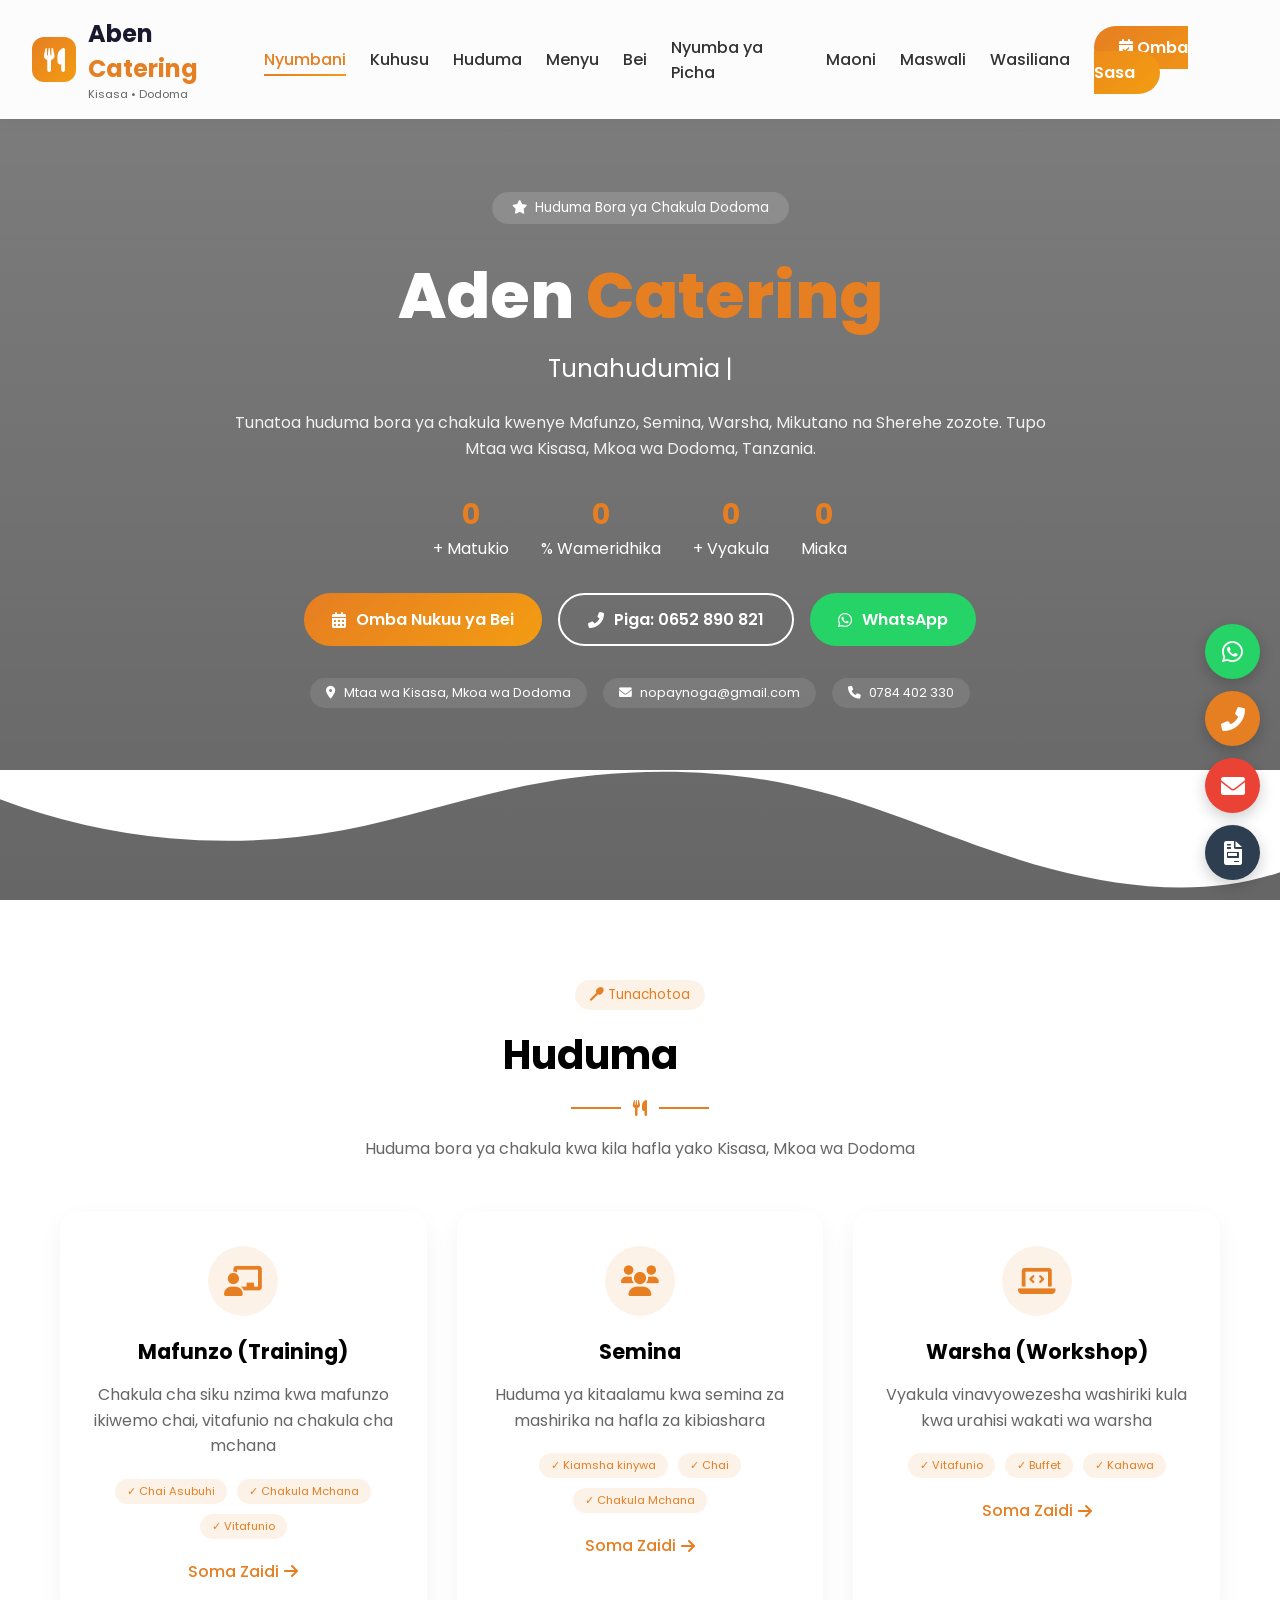
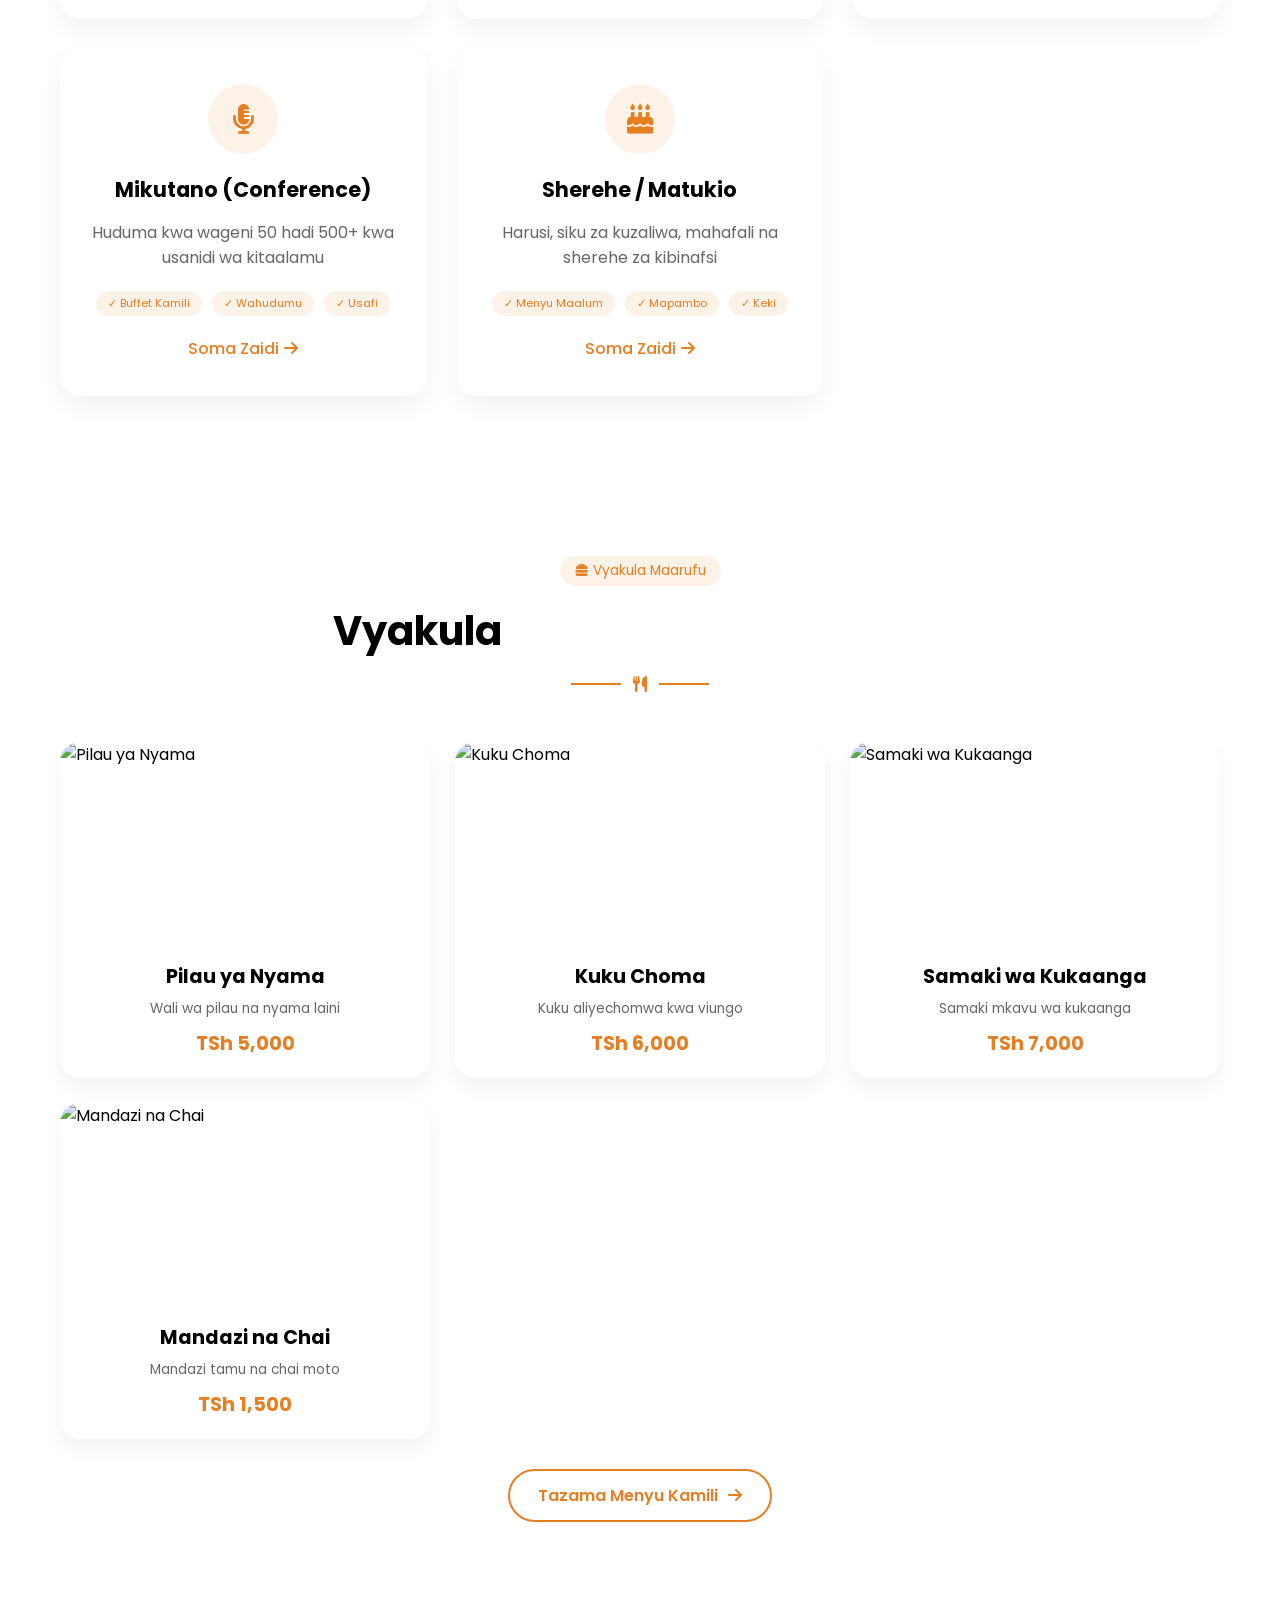
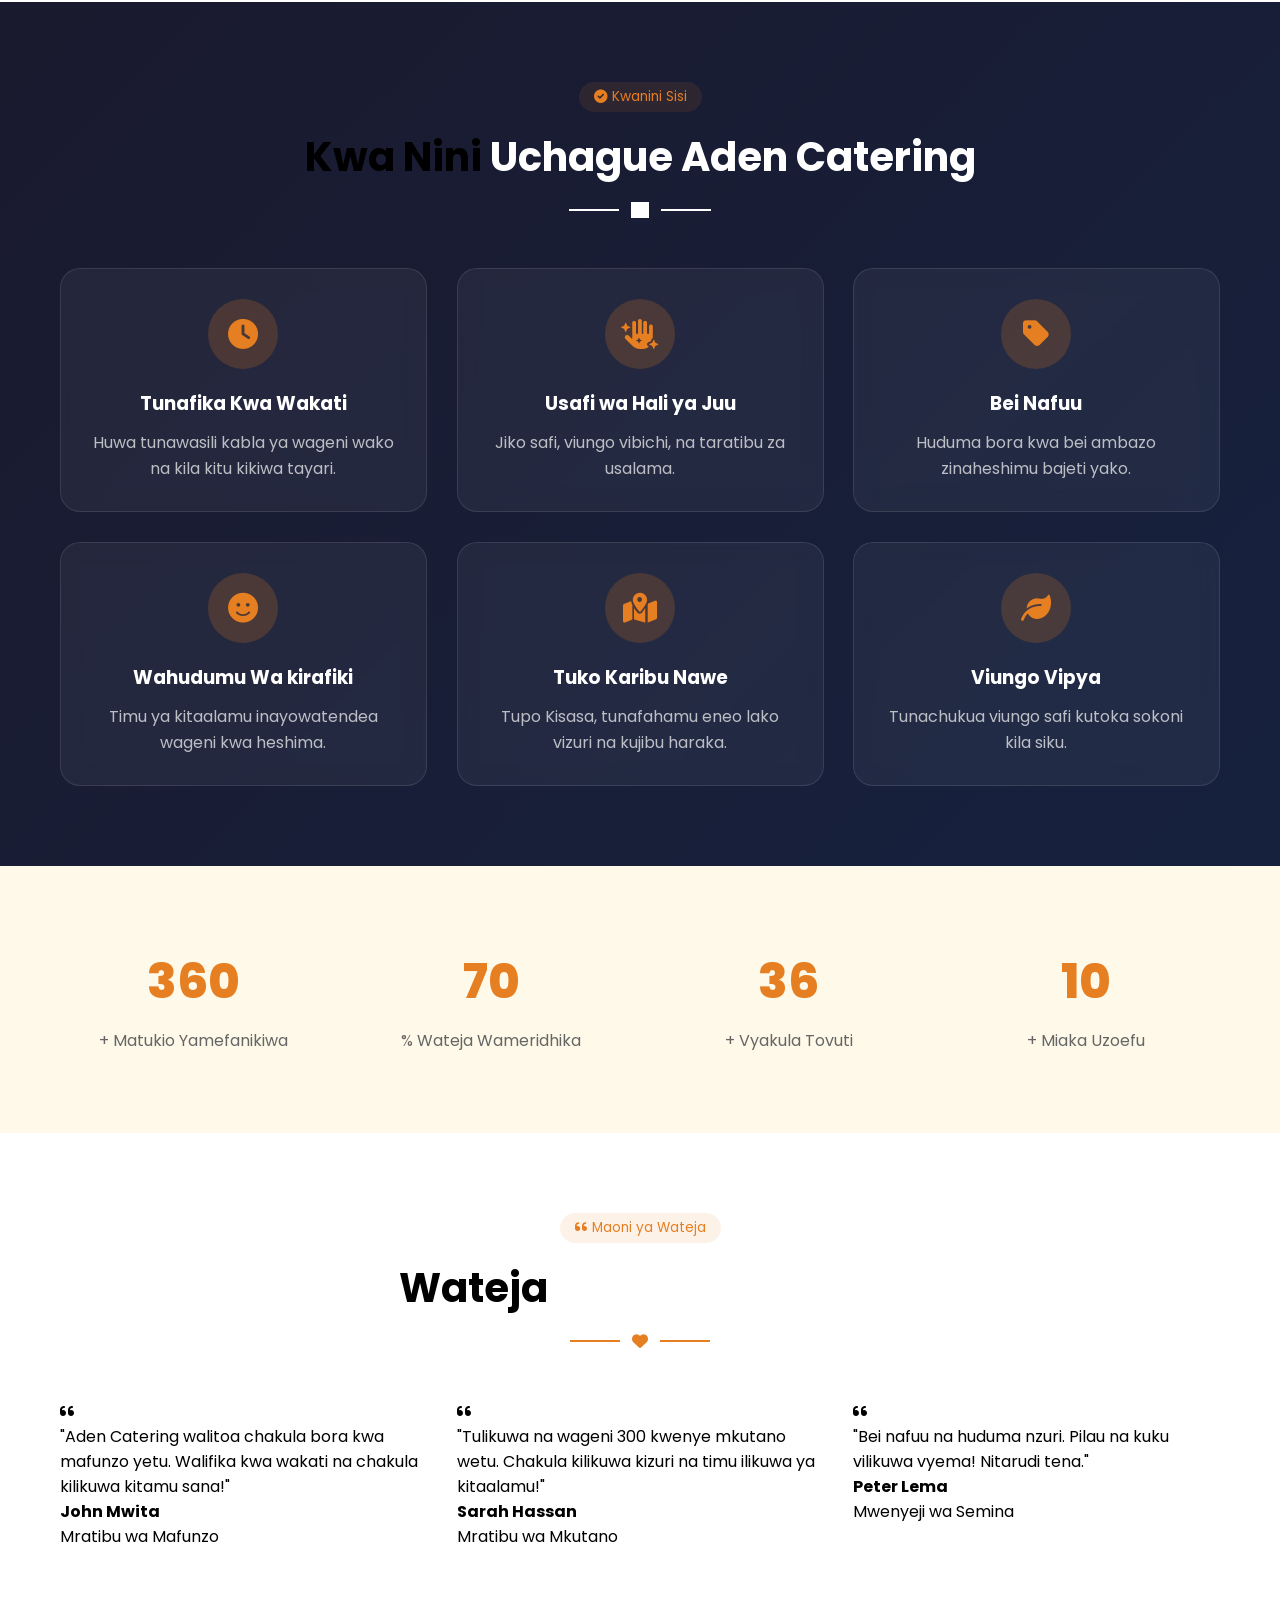
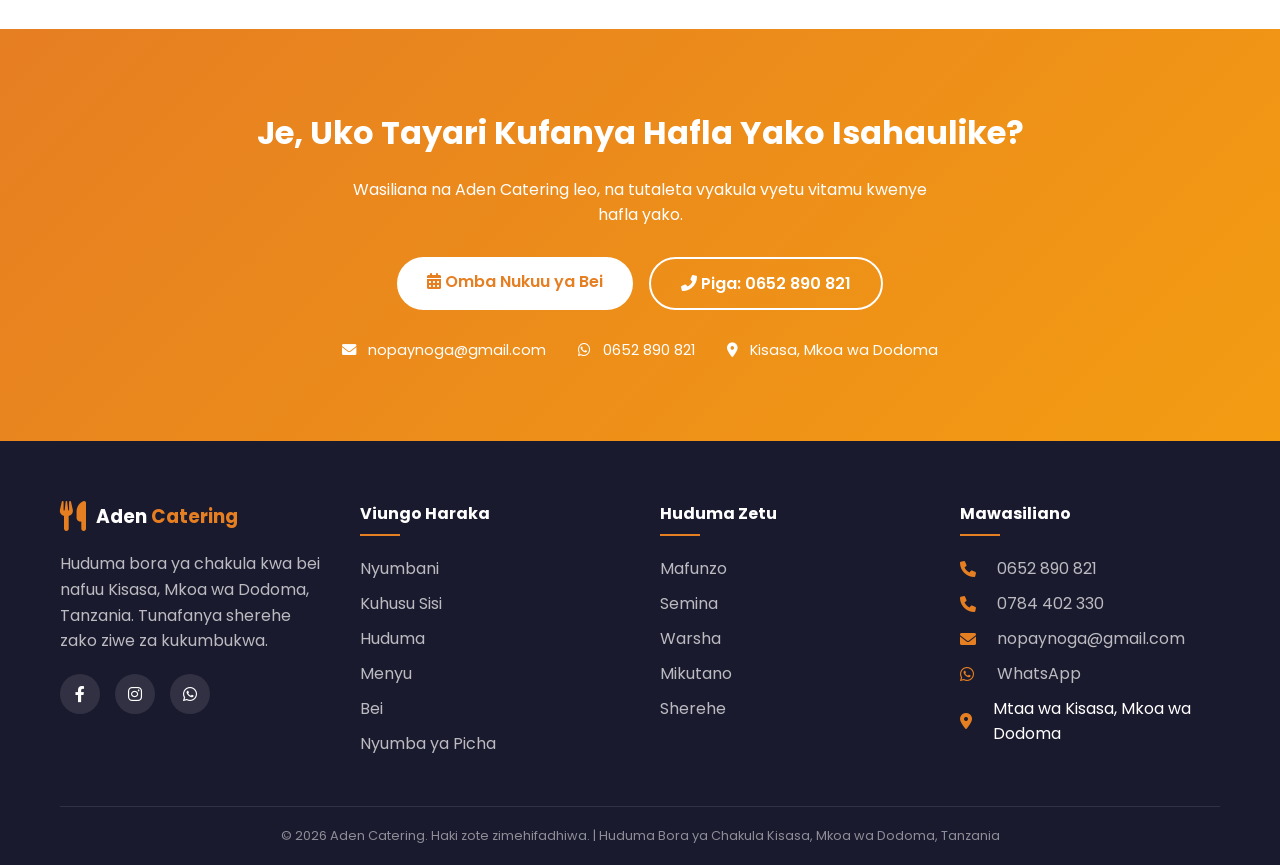
==== commit 268b3e32: "Fix company name from Aden to Aben in index.html" ====
--- a/index.html
+++ b/index.html
@@ -3,8 +3,8 @@
 <head>
     <meta charset="UTF-8">
     <meta name="viewport" content="width=device-width, initial-scale=1.0">
-    <title>Aden Catering - Huduma Bora za Chakula | Kisasa, Dodoma</title>
-    <meta name="description" content="Aden Catering tunatoa huduma ya chakula kwenye Training, Seminars, Workshops, Conference na Occations. Tuko Kisasa, Dodoma. Piga 0652890821">
+    <title>Aben Catering - Huduma Bora za Chakula | Kisasa, Dodoma</title>
+    <meta name="description" content="Aben Catering tunatoa huduma ya chakula kwenye Training, Seminars, Workshops, Conference na Occations. Tuko Kisasa, Dodoma. Piga 0652890821">
     <link rel="stylesheet" href="https://cdnjs.cloudflare.com/ajax/libs/font-awesome/6.0.0-beta3/css/all.min.css">
     <link href="https://fonts.googleapis.com/css2?family=Poppins:wght@300;400;500;600;700;800;900&display=swap" rel="stylesheet">
     <link href="https://unpkg.com/aos@2.3.1/dist/aos.css" rel="stylesheet">
@@ -33,7 +33,7 @@
             <a href="index.html">
                 <div class="logo-icon"><i class="fas fa-utensils"></i></div>
                 <div class="logo-text">
-                    <h2>Aden <span>Catering</span></h2>
+                    <h2>Aben <span>Catering</span></h2>
                     <p>Kisasa • Dodoma</p>
                 </div>
             </a>
@@ -227,4 +227,4 @@
 <script src="https://unpkg.com/aos@2.3.1/dist/aos.js"></script>
 <script src="script.js"></script>
 </body>
-</html>+</html>
--- a/style.css
+++ b/style.css
@@ -468,7 +468,7 @@
 }
 
 .section-title span {
-    color: #e67e22;
+    color: white;
 }
 
 .section-divider {
@@ -1363,4 +1363,4 @@
         flex-direction: column;
         align-items: center;
     }
-}+}
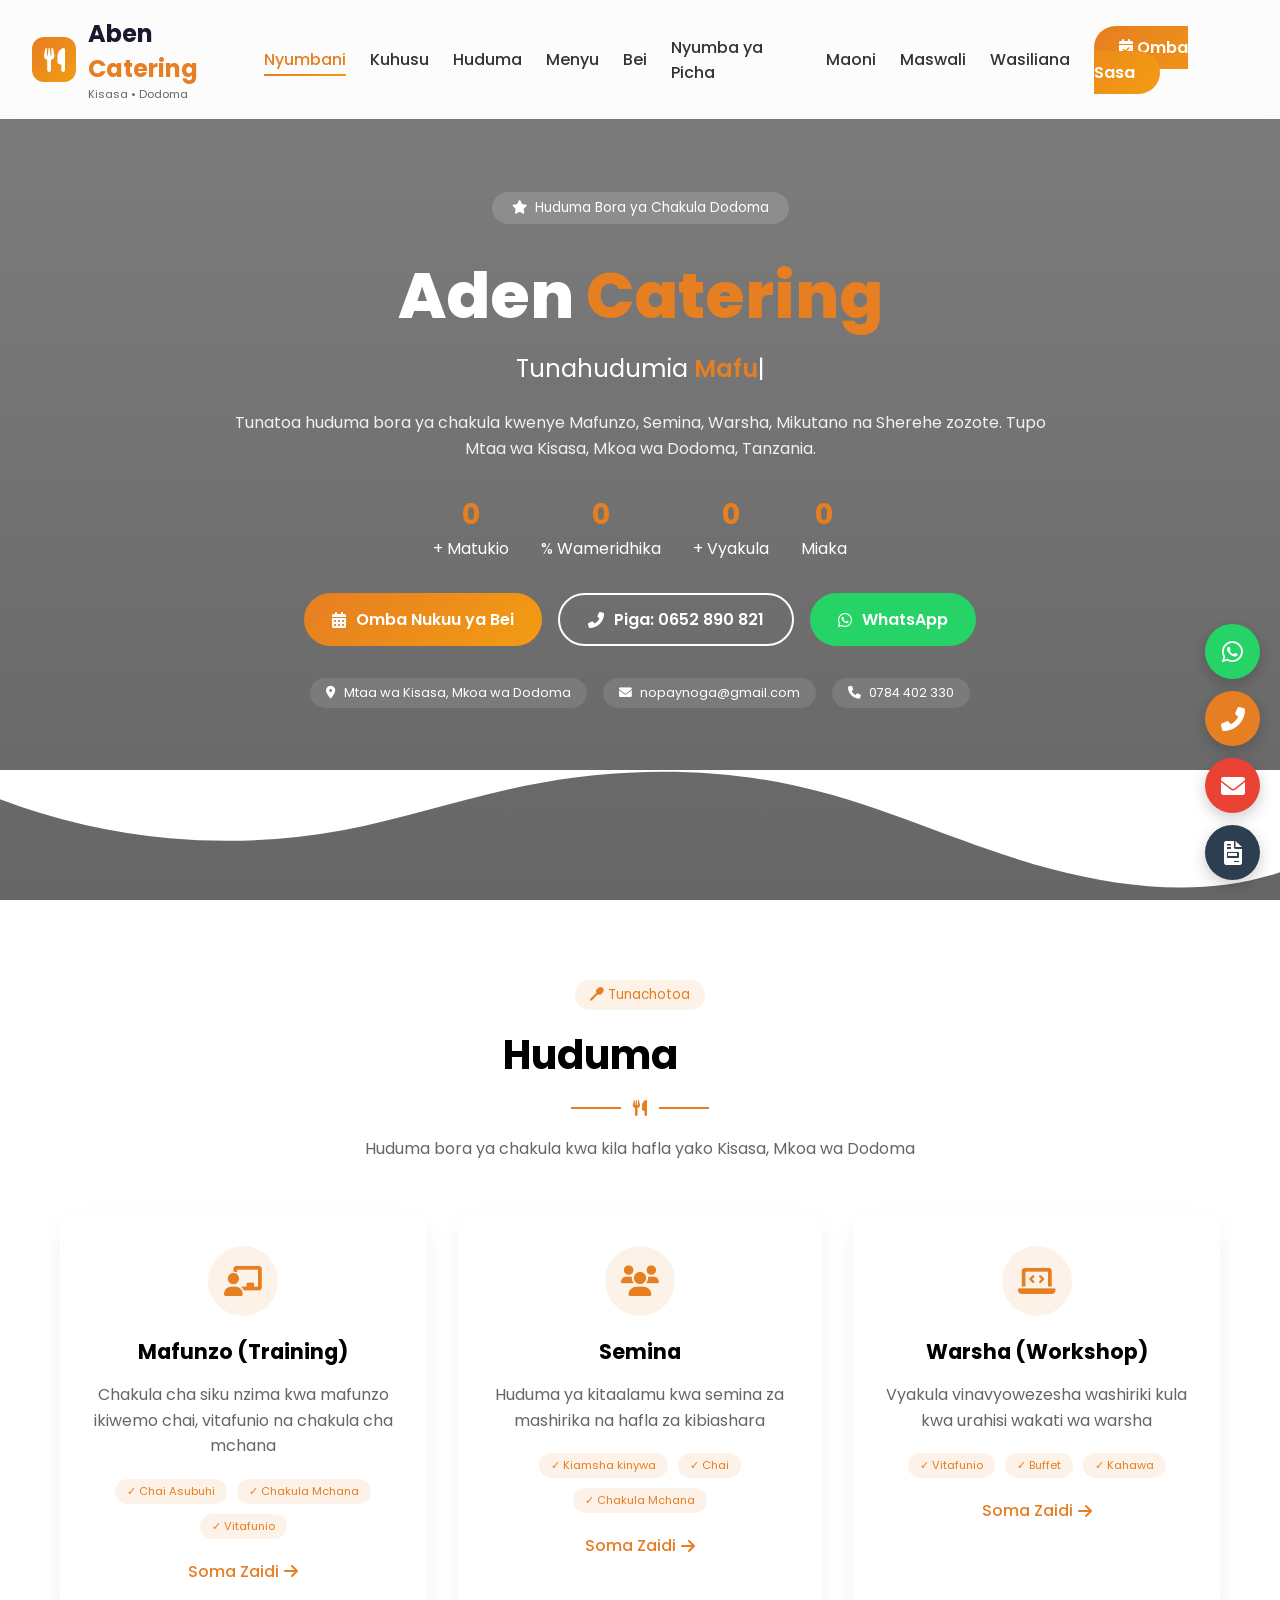
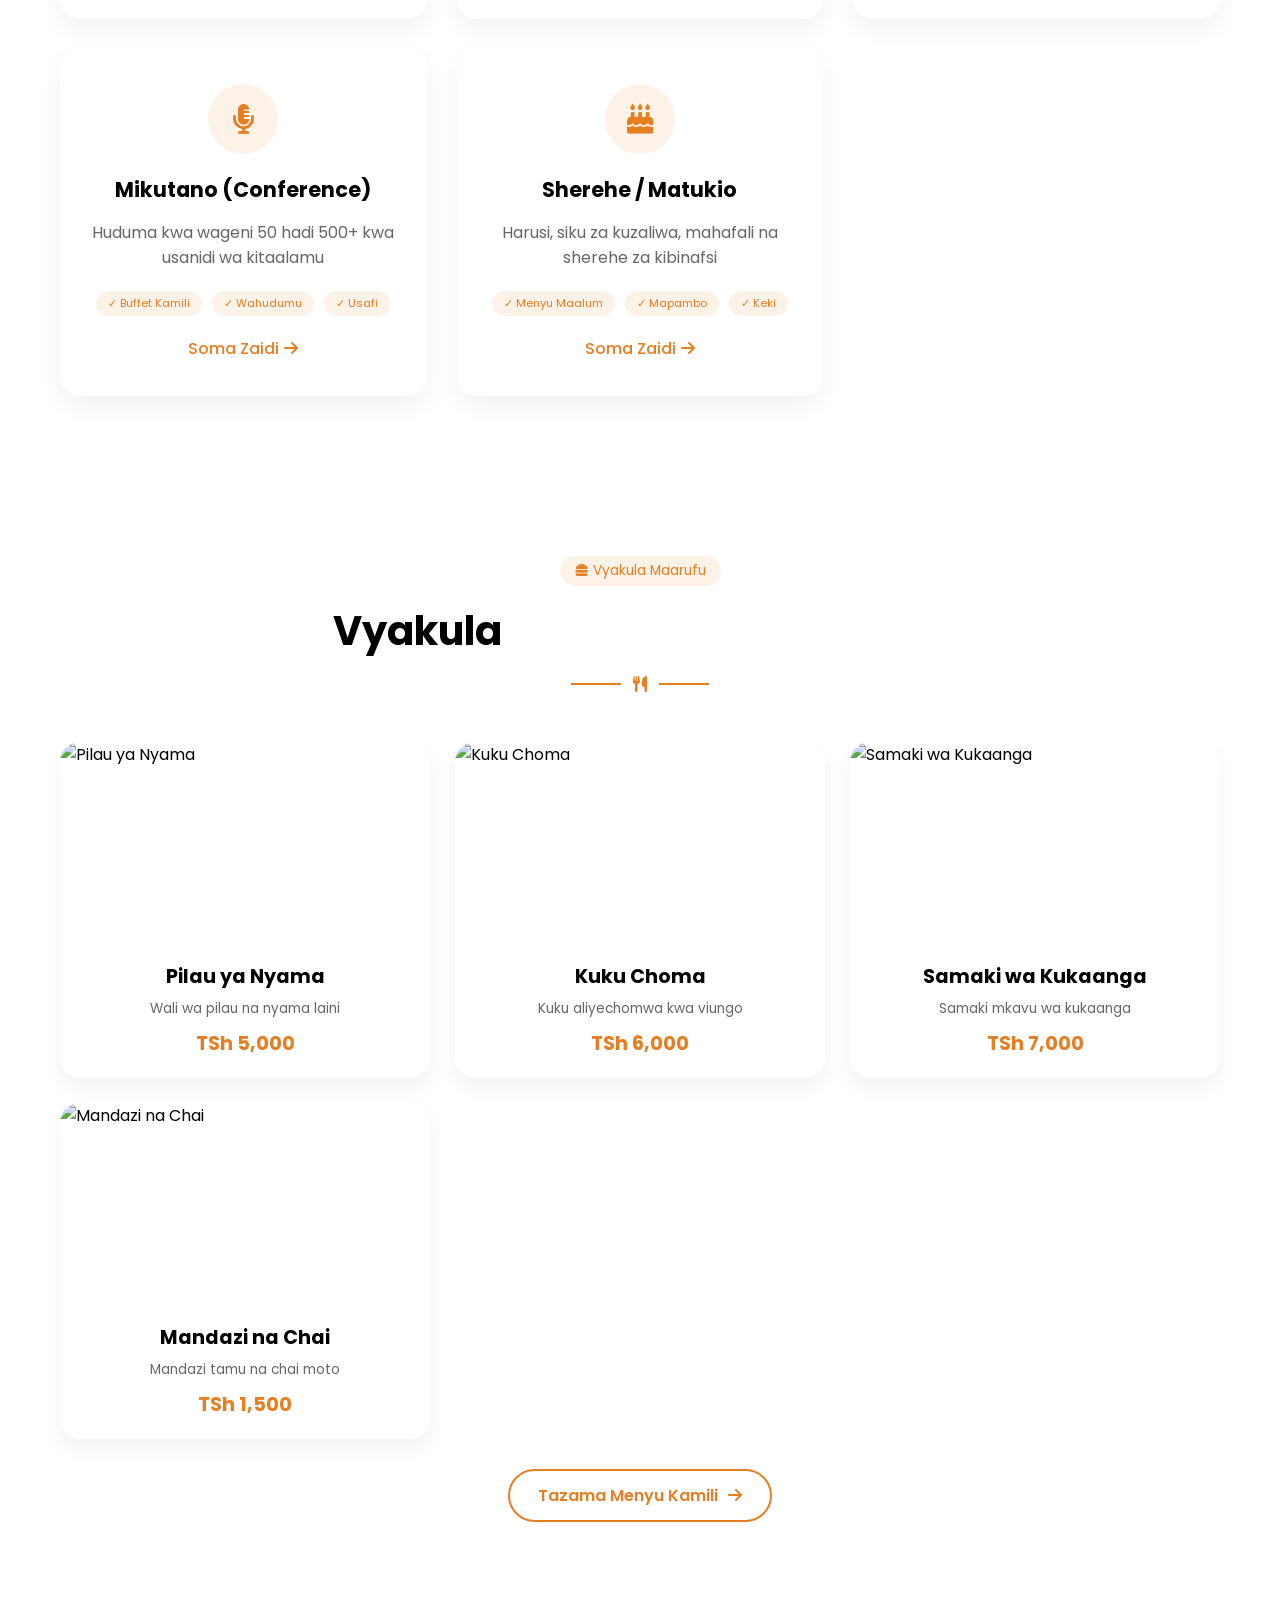
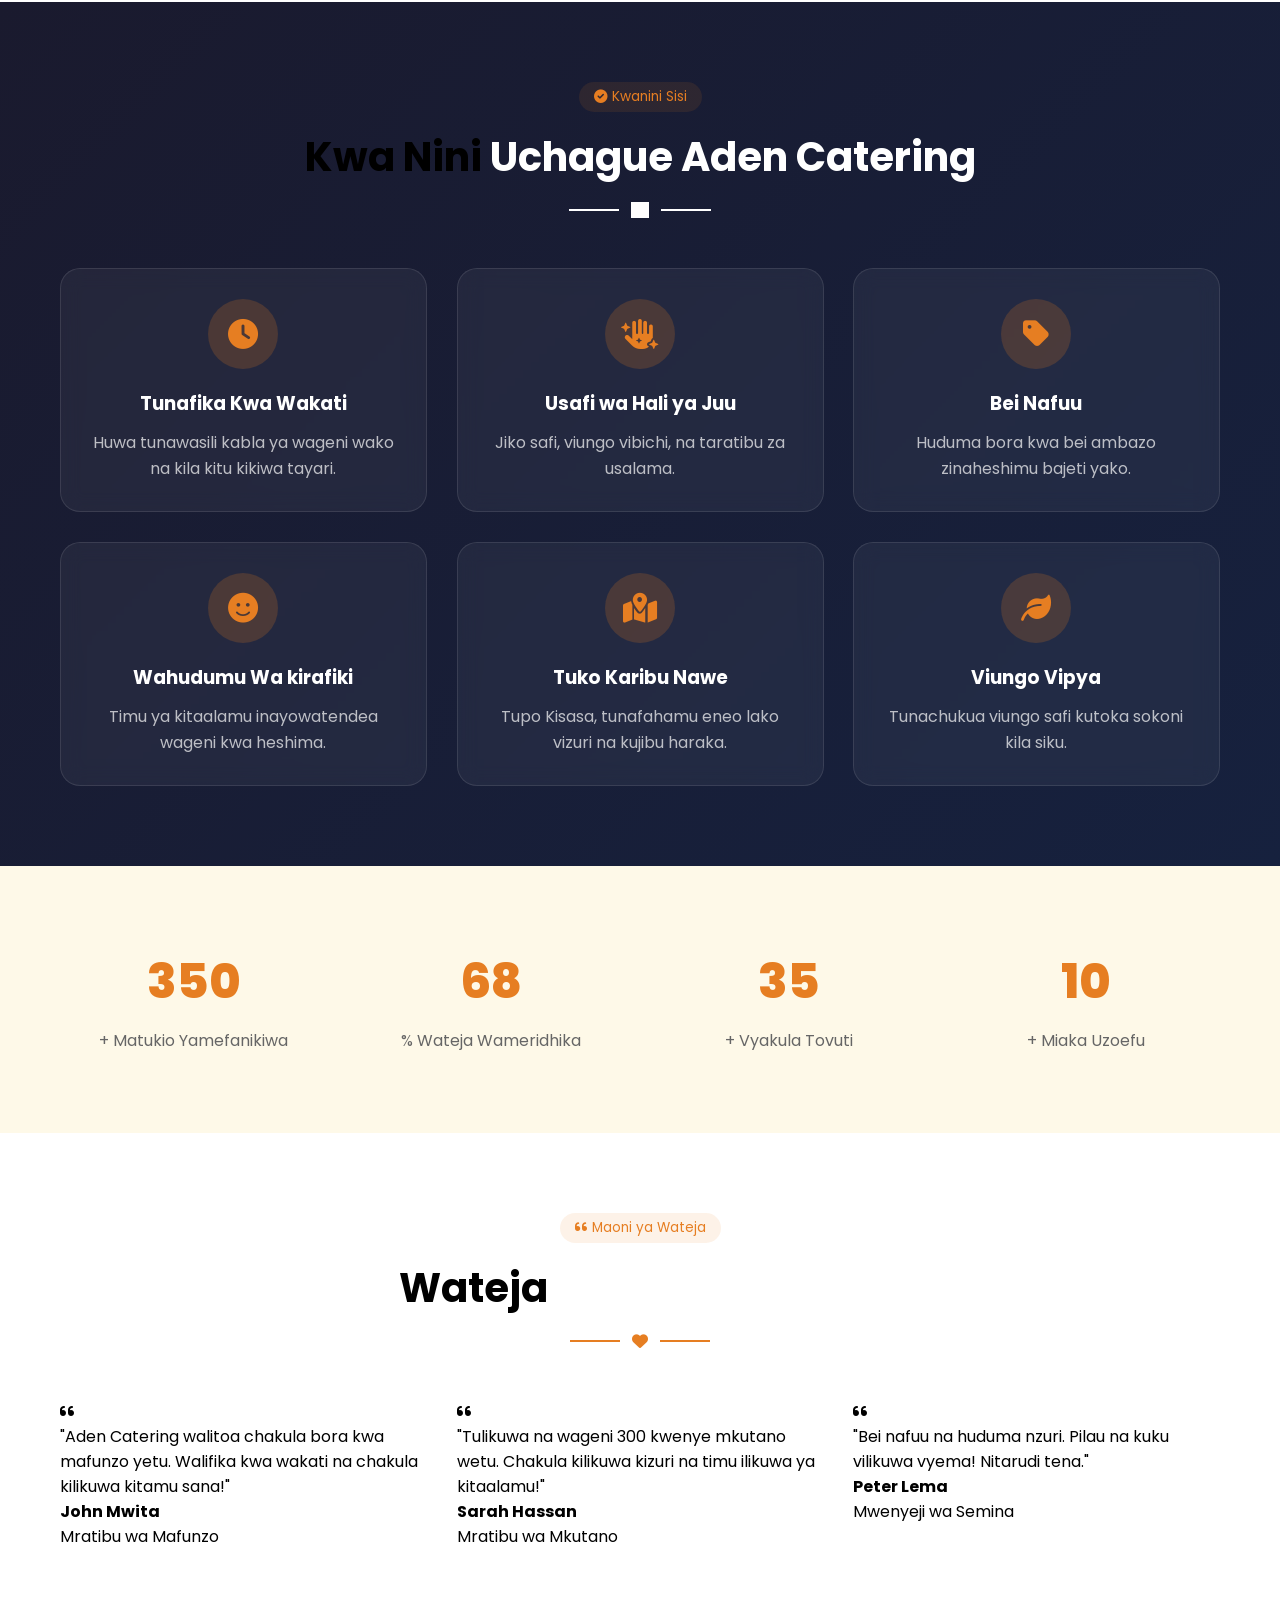
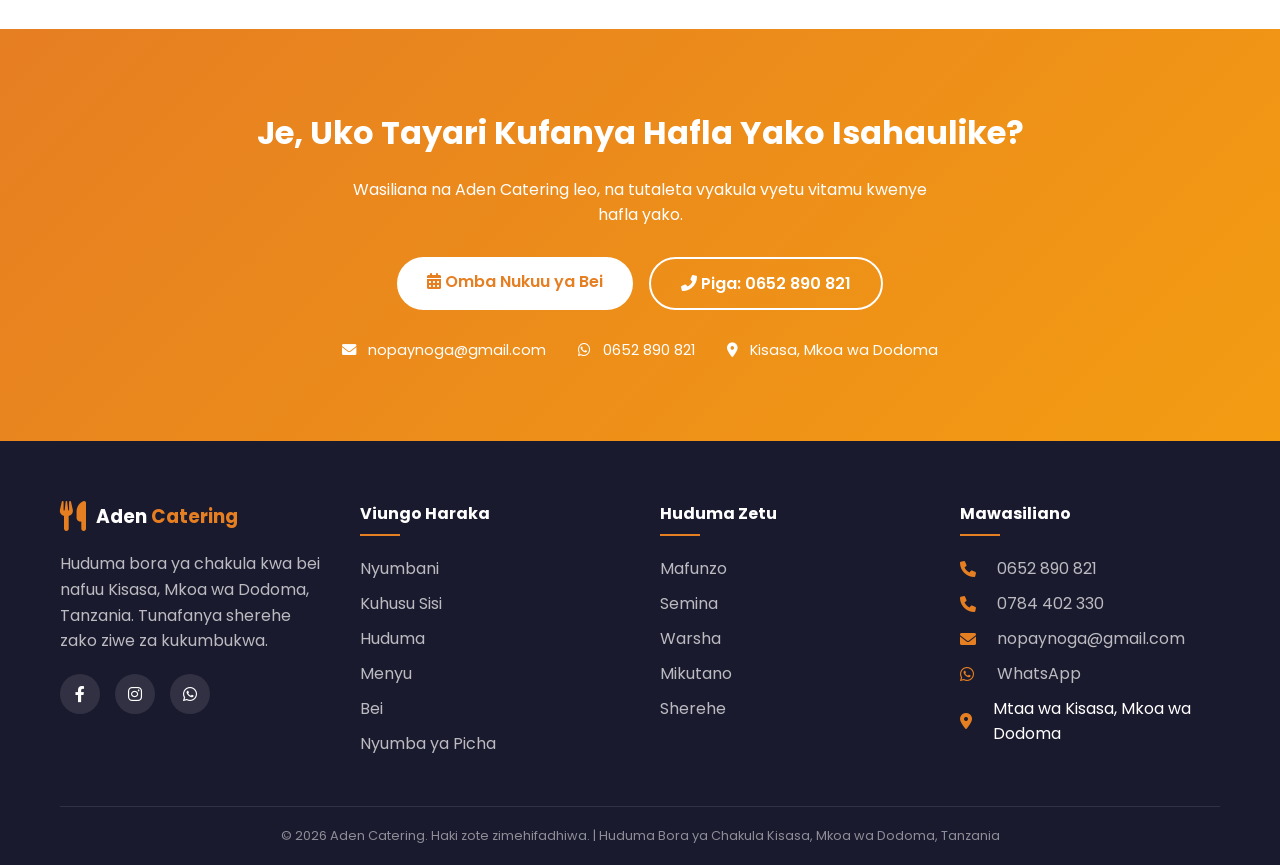
==== commit 806aa74d: "Update index.html" ====
--- a/index.html
+++ b/index.html
@@ -15,7 +15,7 @@
 <!-- Preloader -->
 <div id="preloader">
     <div class="preloader-spinner"></div>
-    <div class="preloader-text">Aden Catering</div>
+    <div class="preloader-text">Aben Catering</div>
 </div>
 
 <!-- Floating Buttons -->
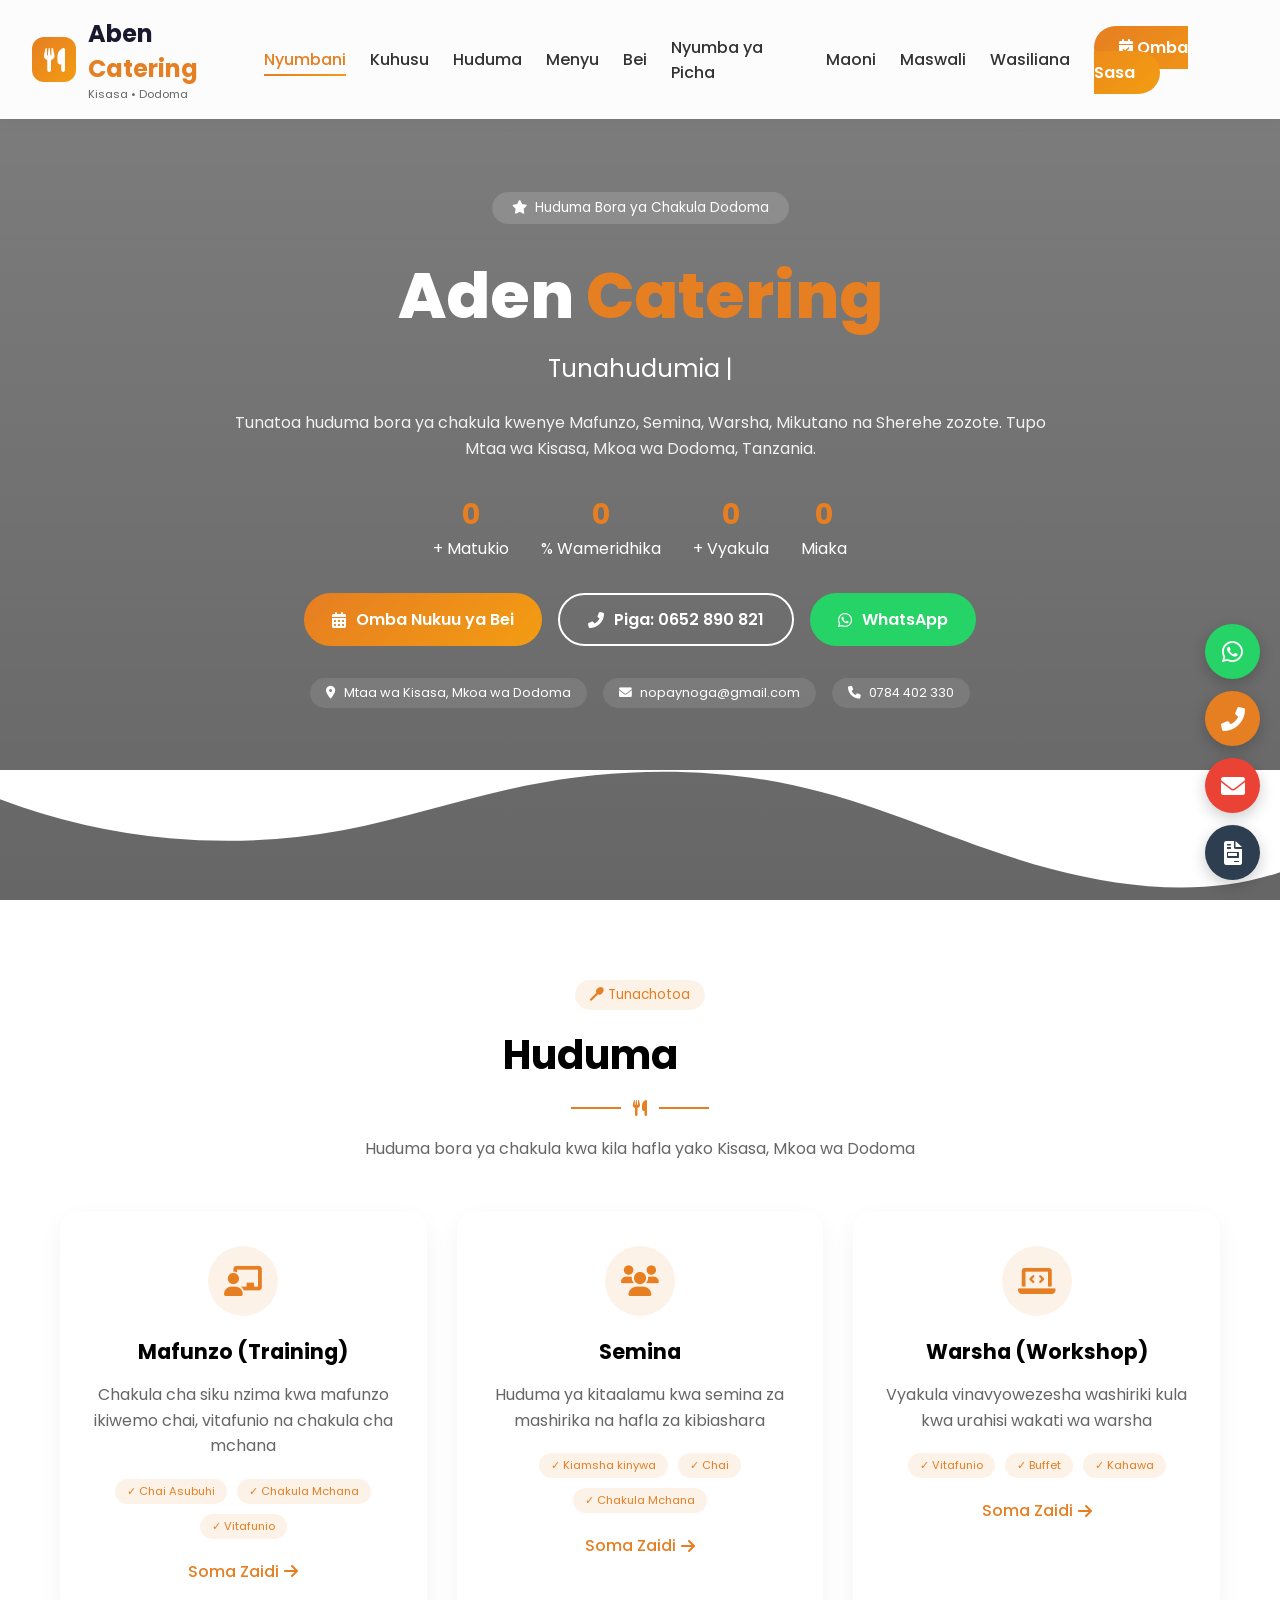
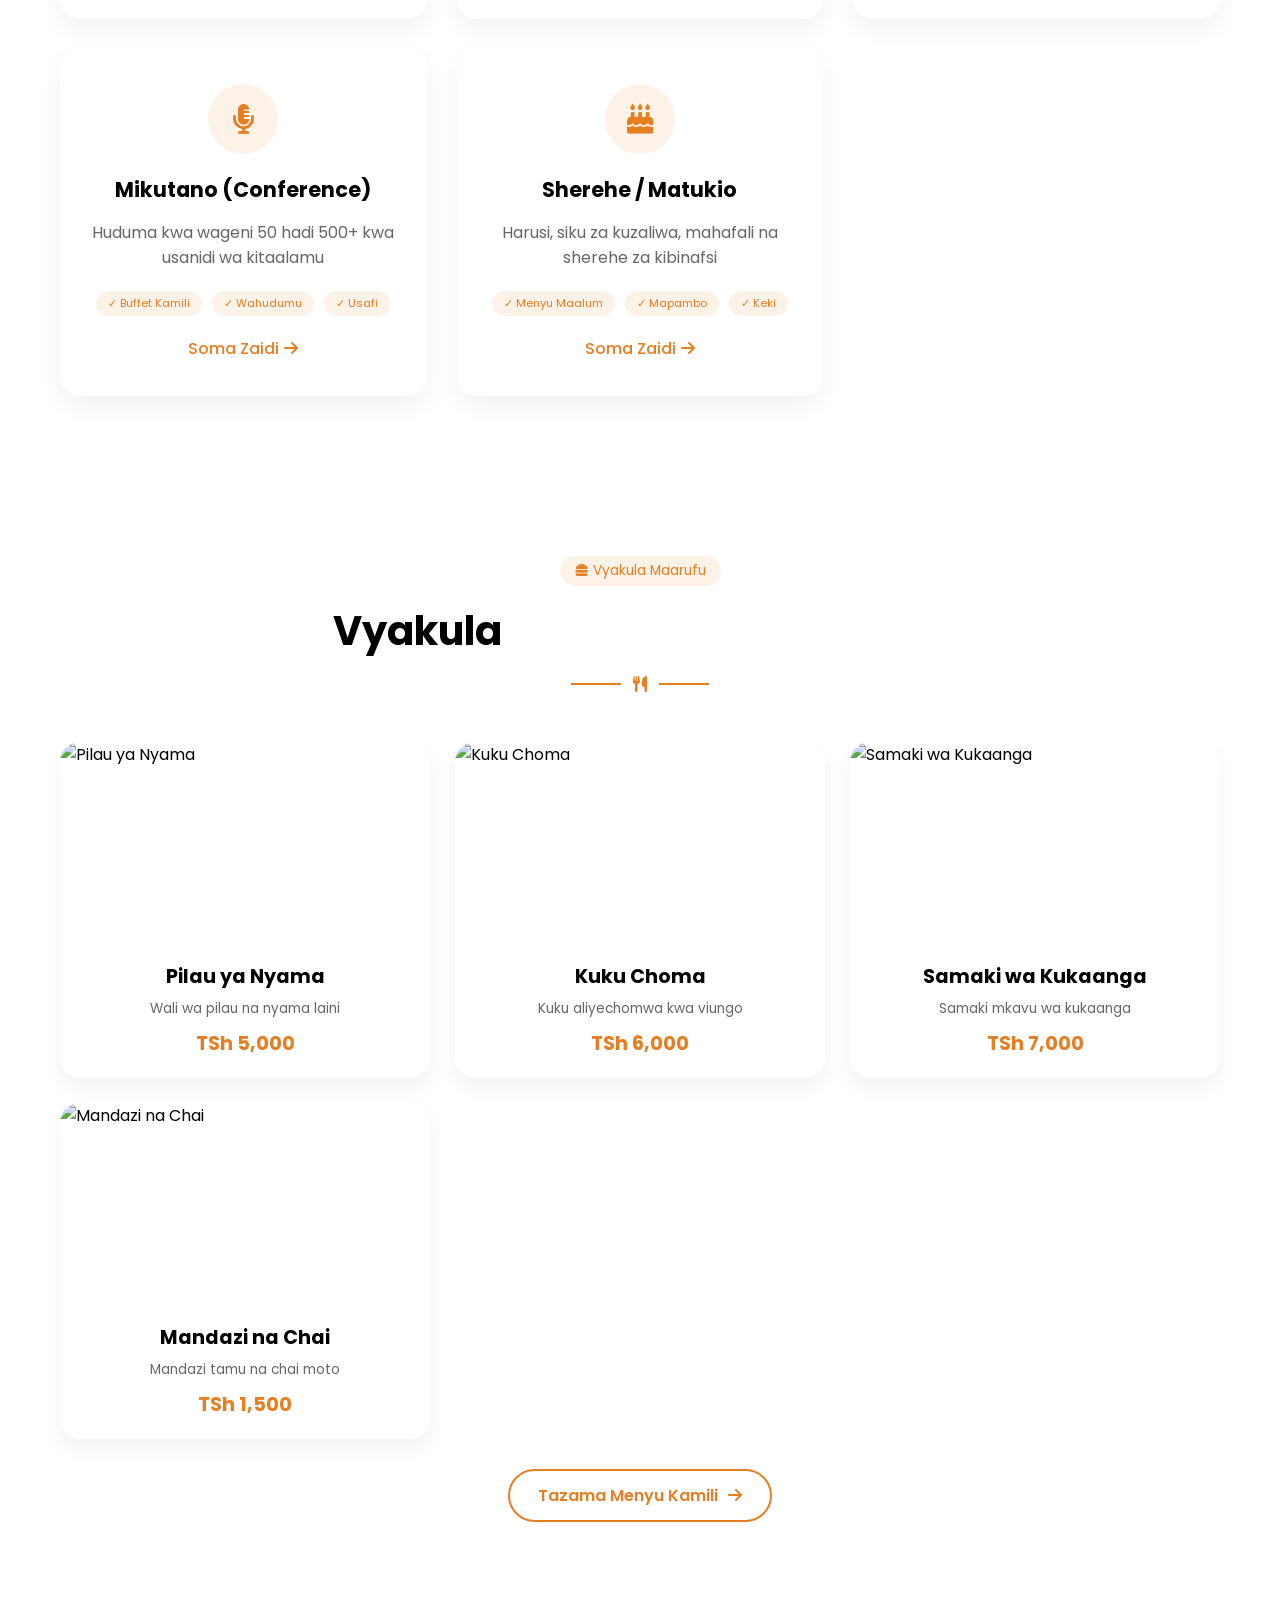
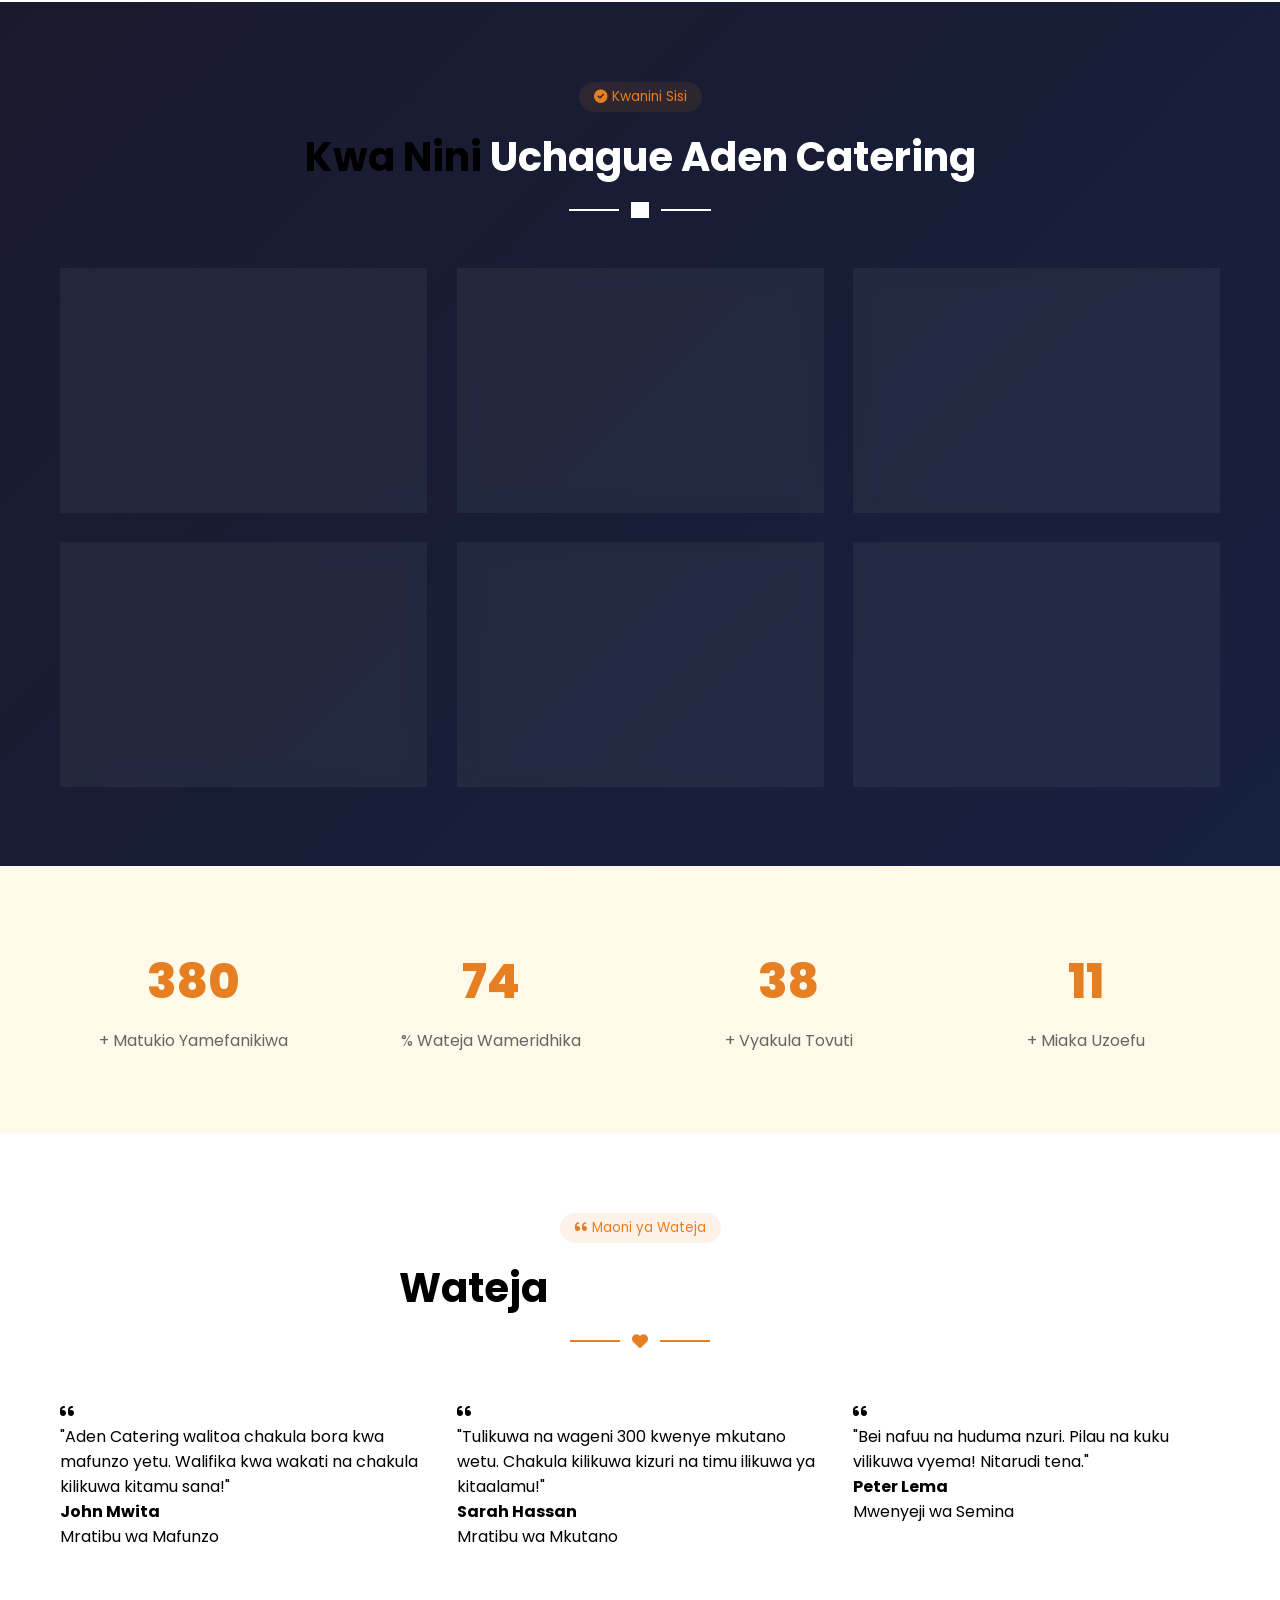
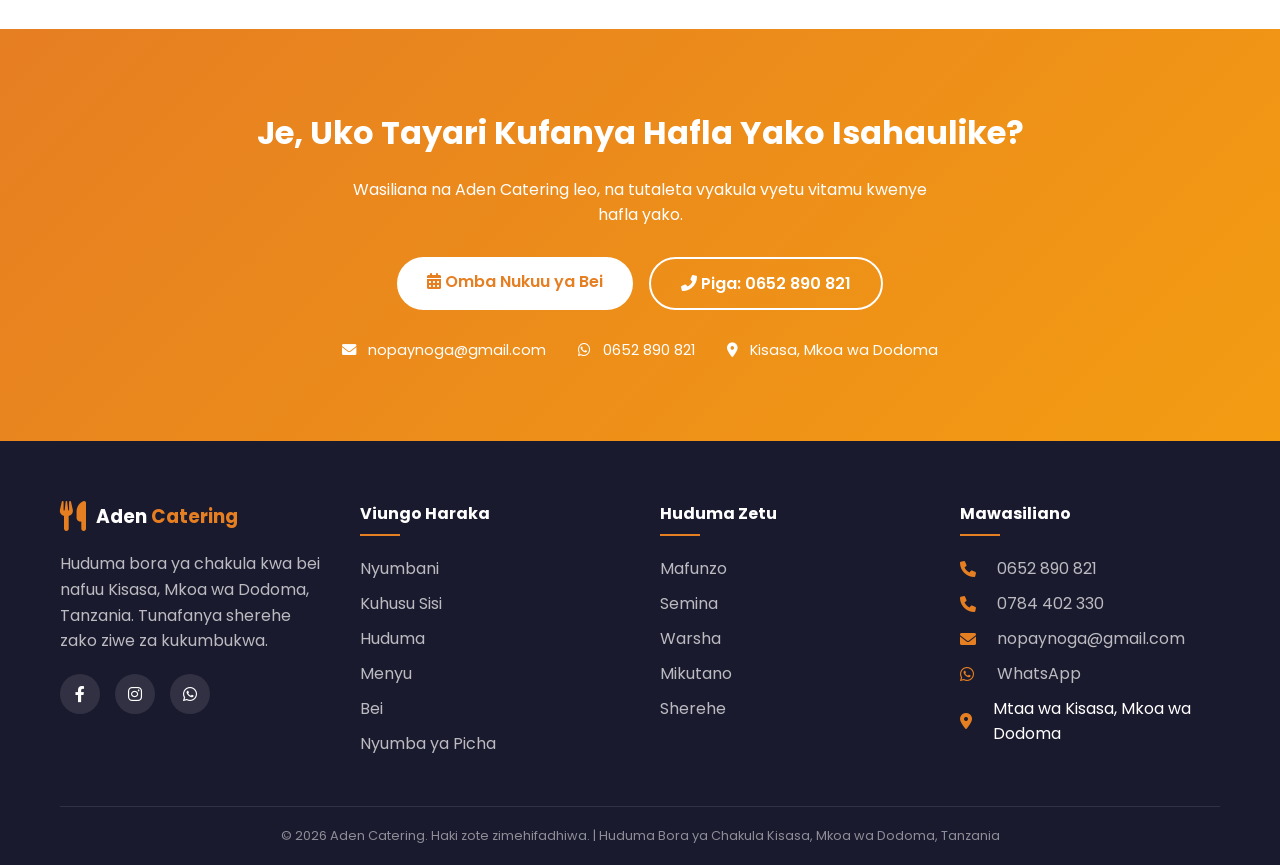
==== commit 3f86f792: "Update index.html" ====
--- a/index.html
+++ b/index.html
@@ -22,7 +22,7 @@
 <div class="floating-buttons">
     <a href="https://wa.me/255652890821" class="float-btn whatsapp-btn" target="_blank"><i class="fab fa-whatsapp"></i><span class="float-tooltip">WhatsApp</span></a>
     <a href="tel:0652890821" class="float-btn call-btn"><i class="fas fa-phone-alt"></i><span class="float-tooltip">Piga Sasa</span></a>
-    <a href="mailto:nopaynoga@gmail.com" class="float-btn email-btn"><i class="fas fa-envelope"></i><span class="float-tooltip">Barua Pepe</span></a>
+    <a href="Davidjerome670@gmial.com" class="float-btn email-btn"><i class="fas fa-envelope"></i><span class="float-tooltip">Barua Pepe</span></a>
     <a href="booking.html" class="float-btn quote-btn"><i class="fas fa-file-invoice"></i><span class="float-tooltip">Omba Bei</span></a>
 </div>
 
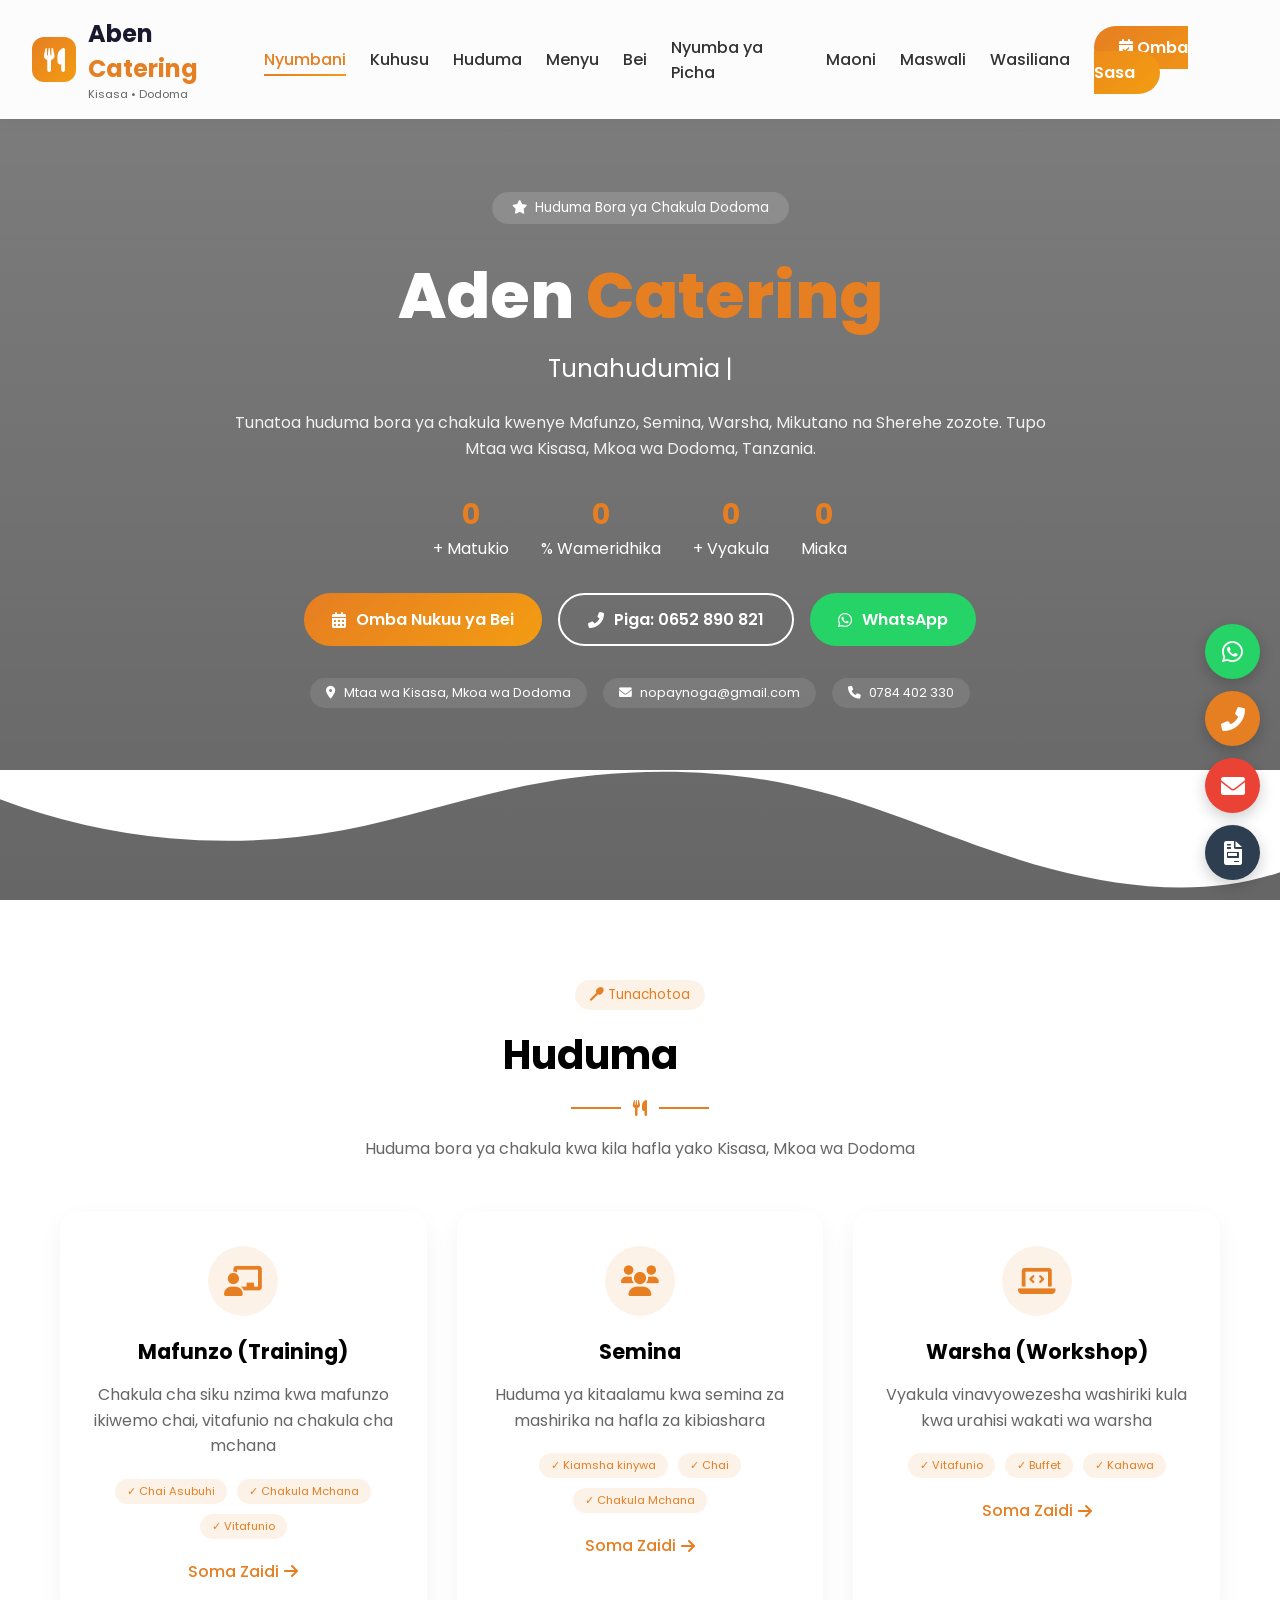
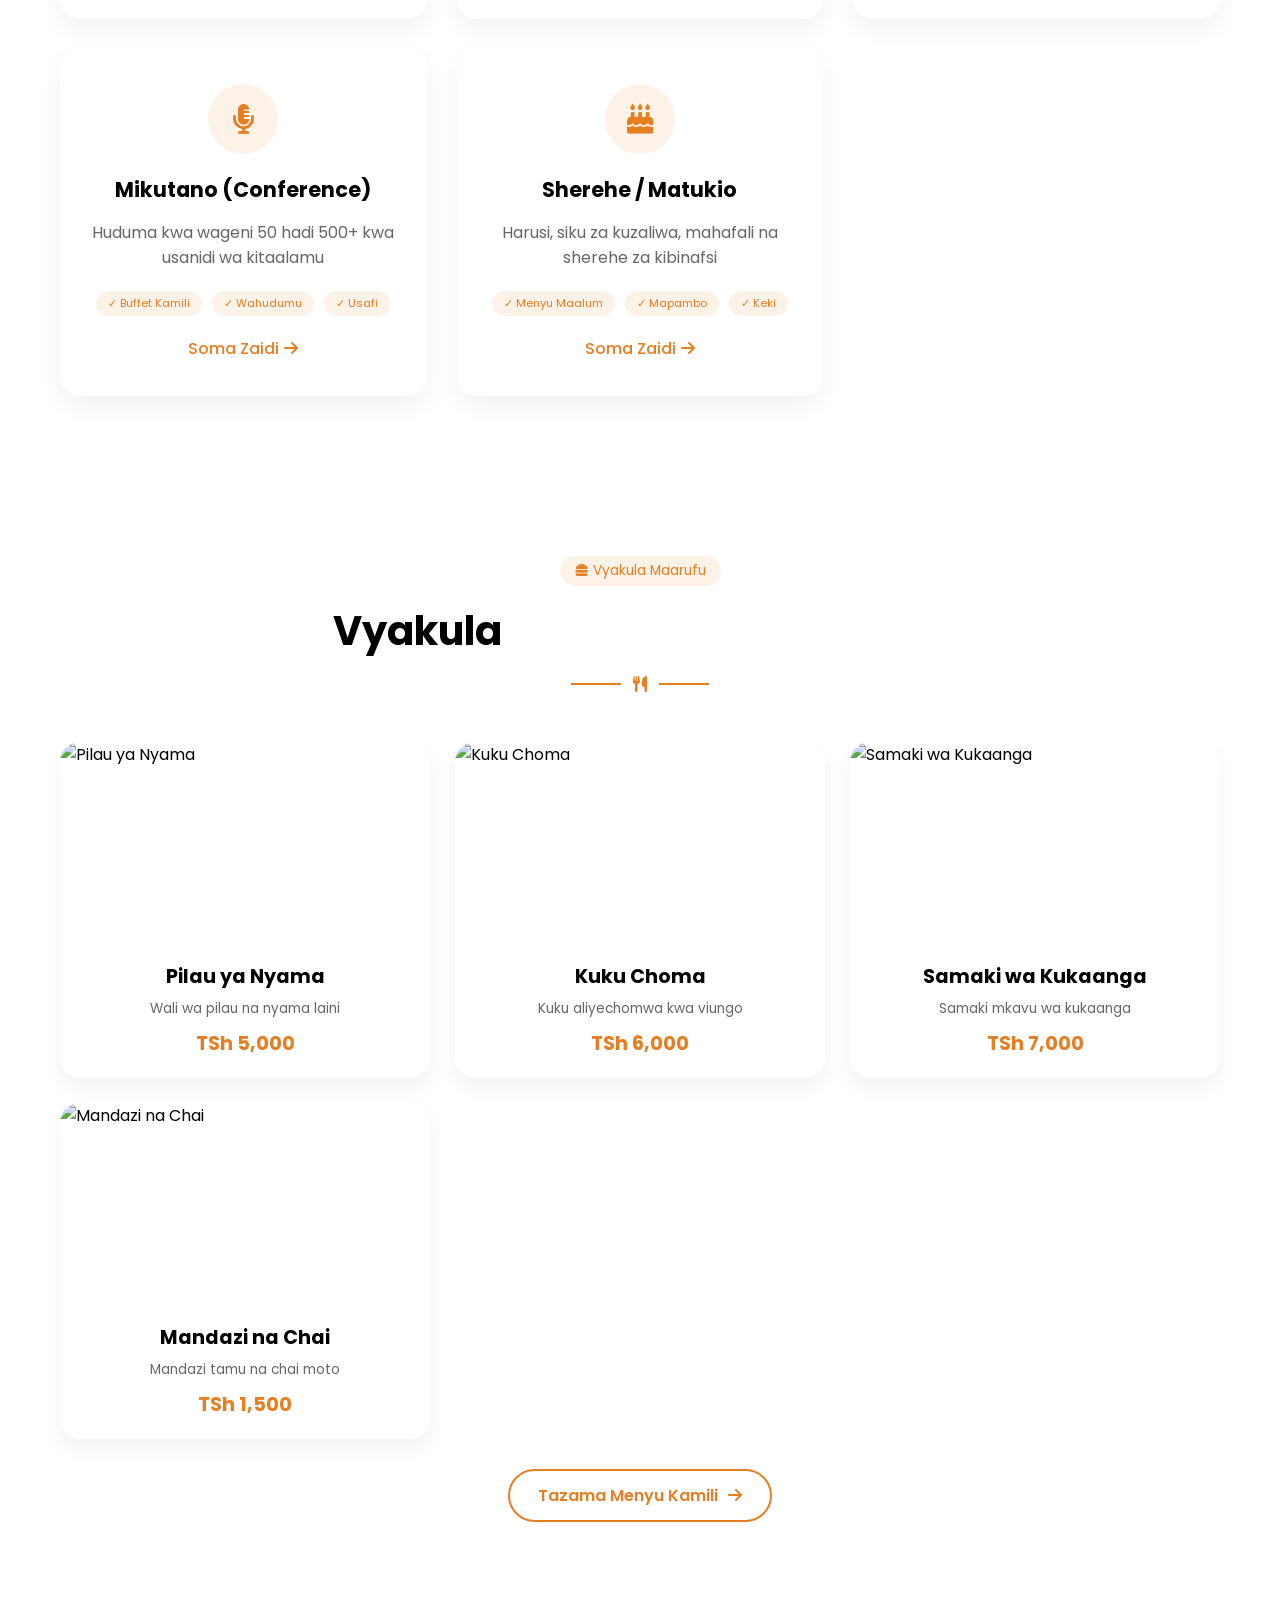
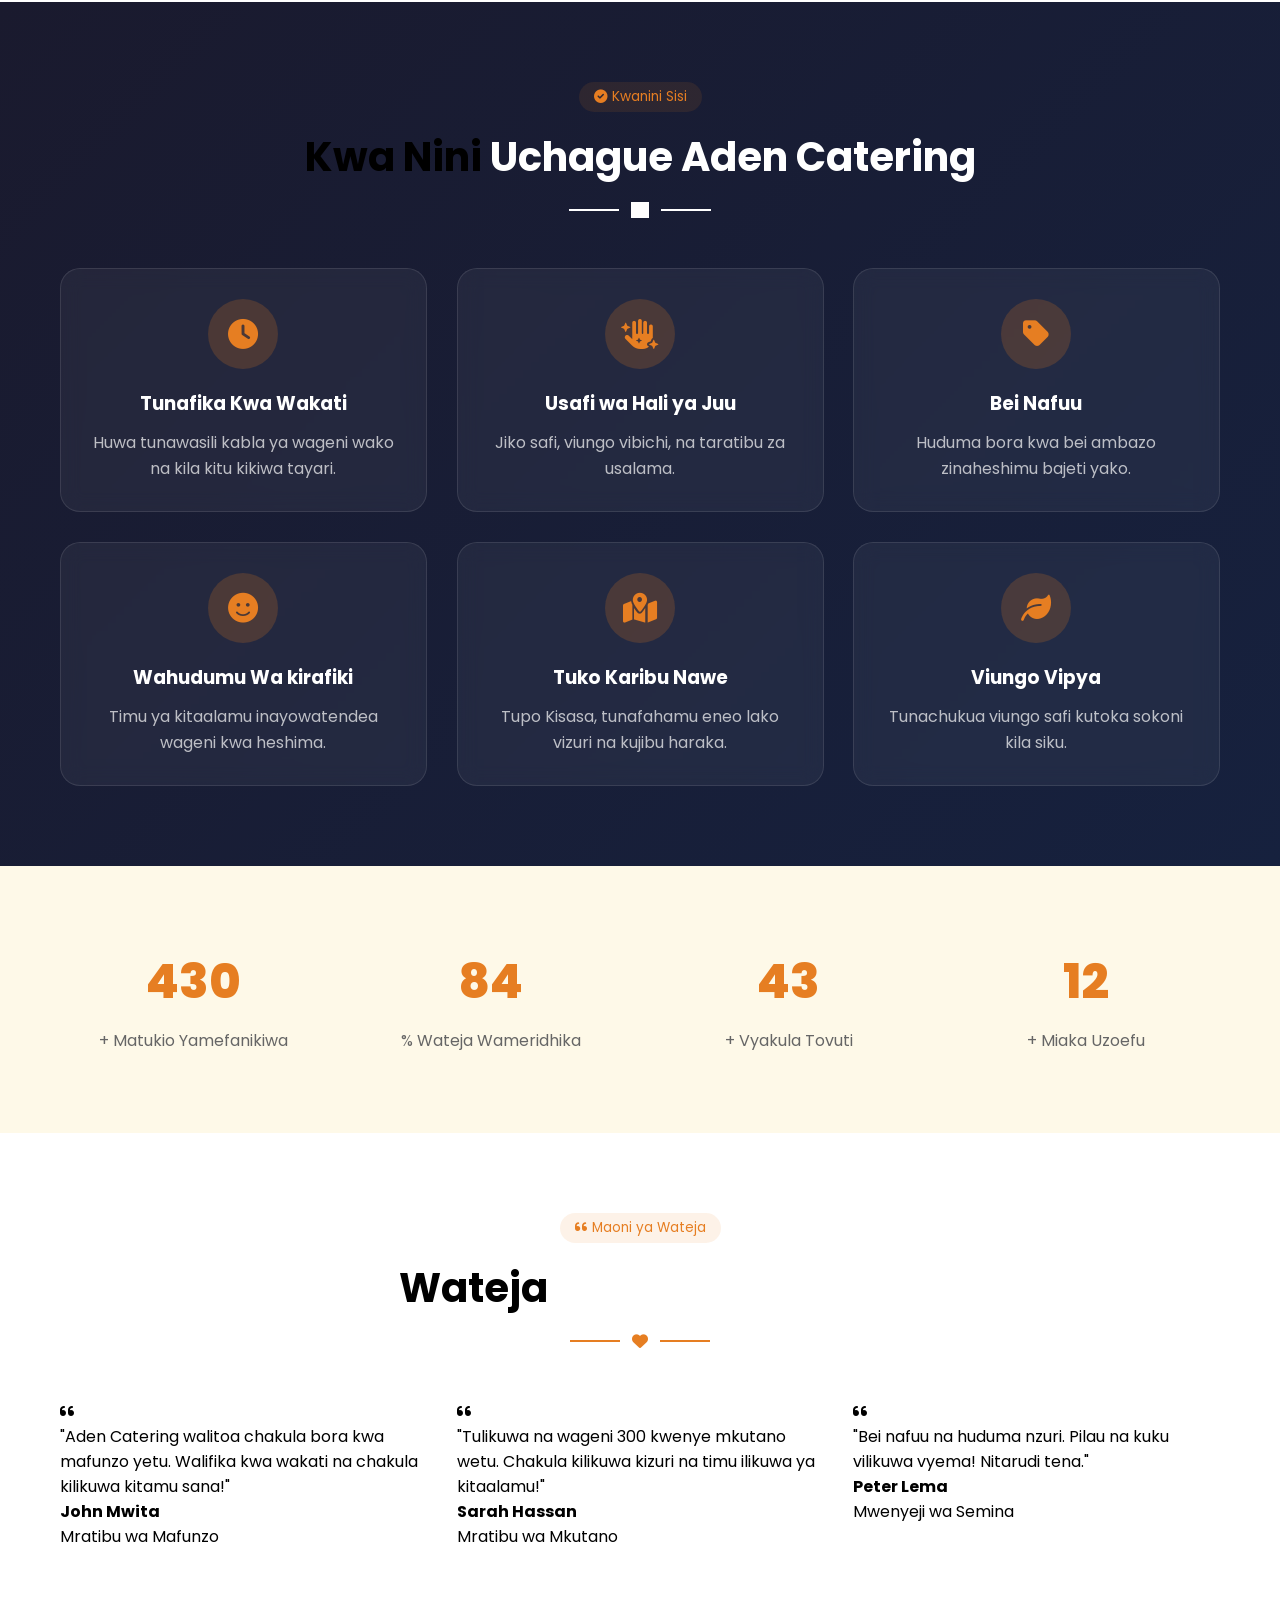
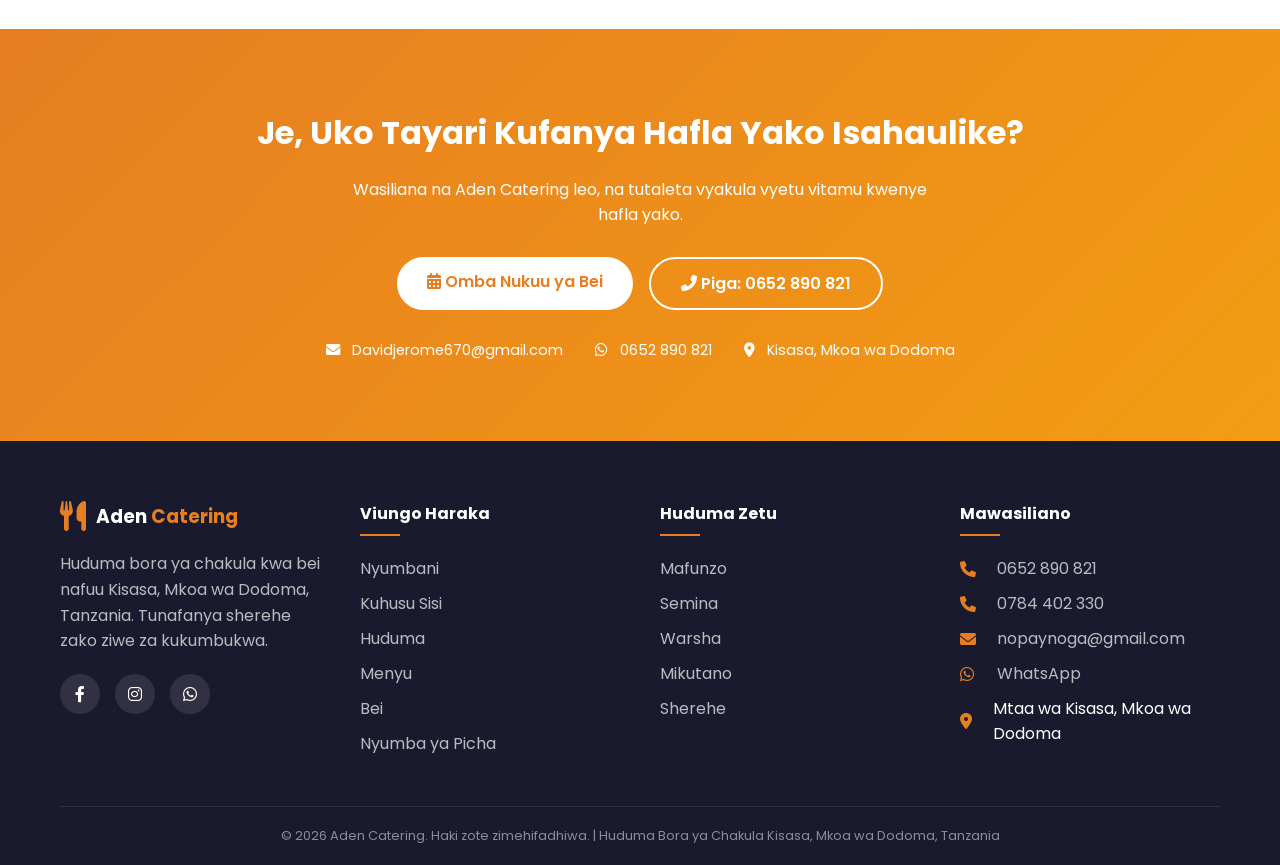
==== commit 6ccabe16: "Update index.html" ====
--- a/index.html
+++ b/index.html
@@ -204,7 +204,7 @@
                 <a href="booking.html" class="btn-white"><i class="fas fa-calendar-alt"></i> Omba Nukuu ya Bei</a>
                 <a href="tel:0652890821" class="btn-outline-white"><i class="fas fa-phone-alt"></i> Piga: 0652 890 821</a>
             </div>
-            <div class="cta-contact"><span><i class="fas fa-envelope"></i> nopaynoga@gmail.com</span><span><i class="fab fa-whatsapp"></i> 0652 890 821</span><span><i class="fas fa-map-marker-alt"></i> Kisasa, Mkoa wa Dodoma</span></div>
+            <div class="cta-contact"><span><i class="fas fa-envelope"></i> Davidjerome670@gmail.com</span><span><i class="fab fa-whatsapp"></i> 0652 890 821</span><span><i class="fas fa-map-marker-alt"></i> Kisasa, Mkoa wa Dodoma</span></div>
         </div>
     </div>
 </section>
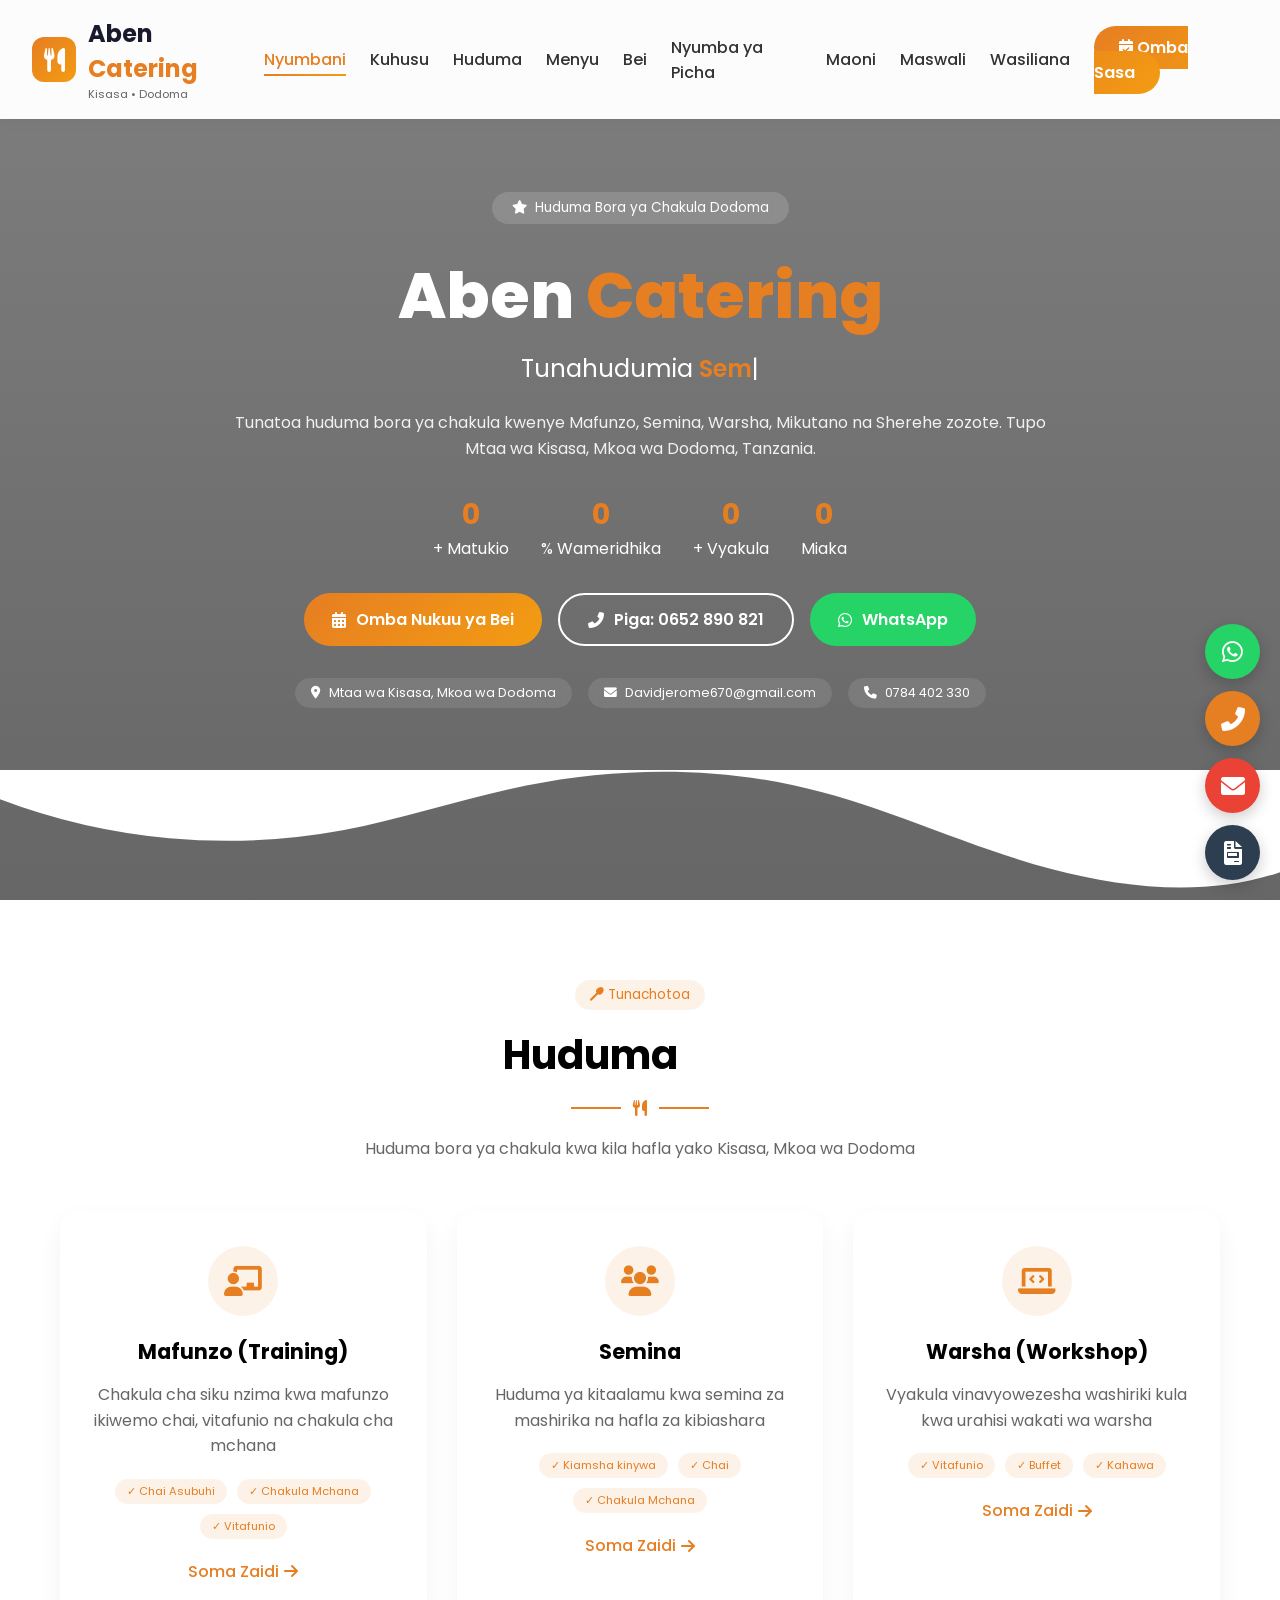
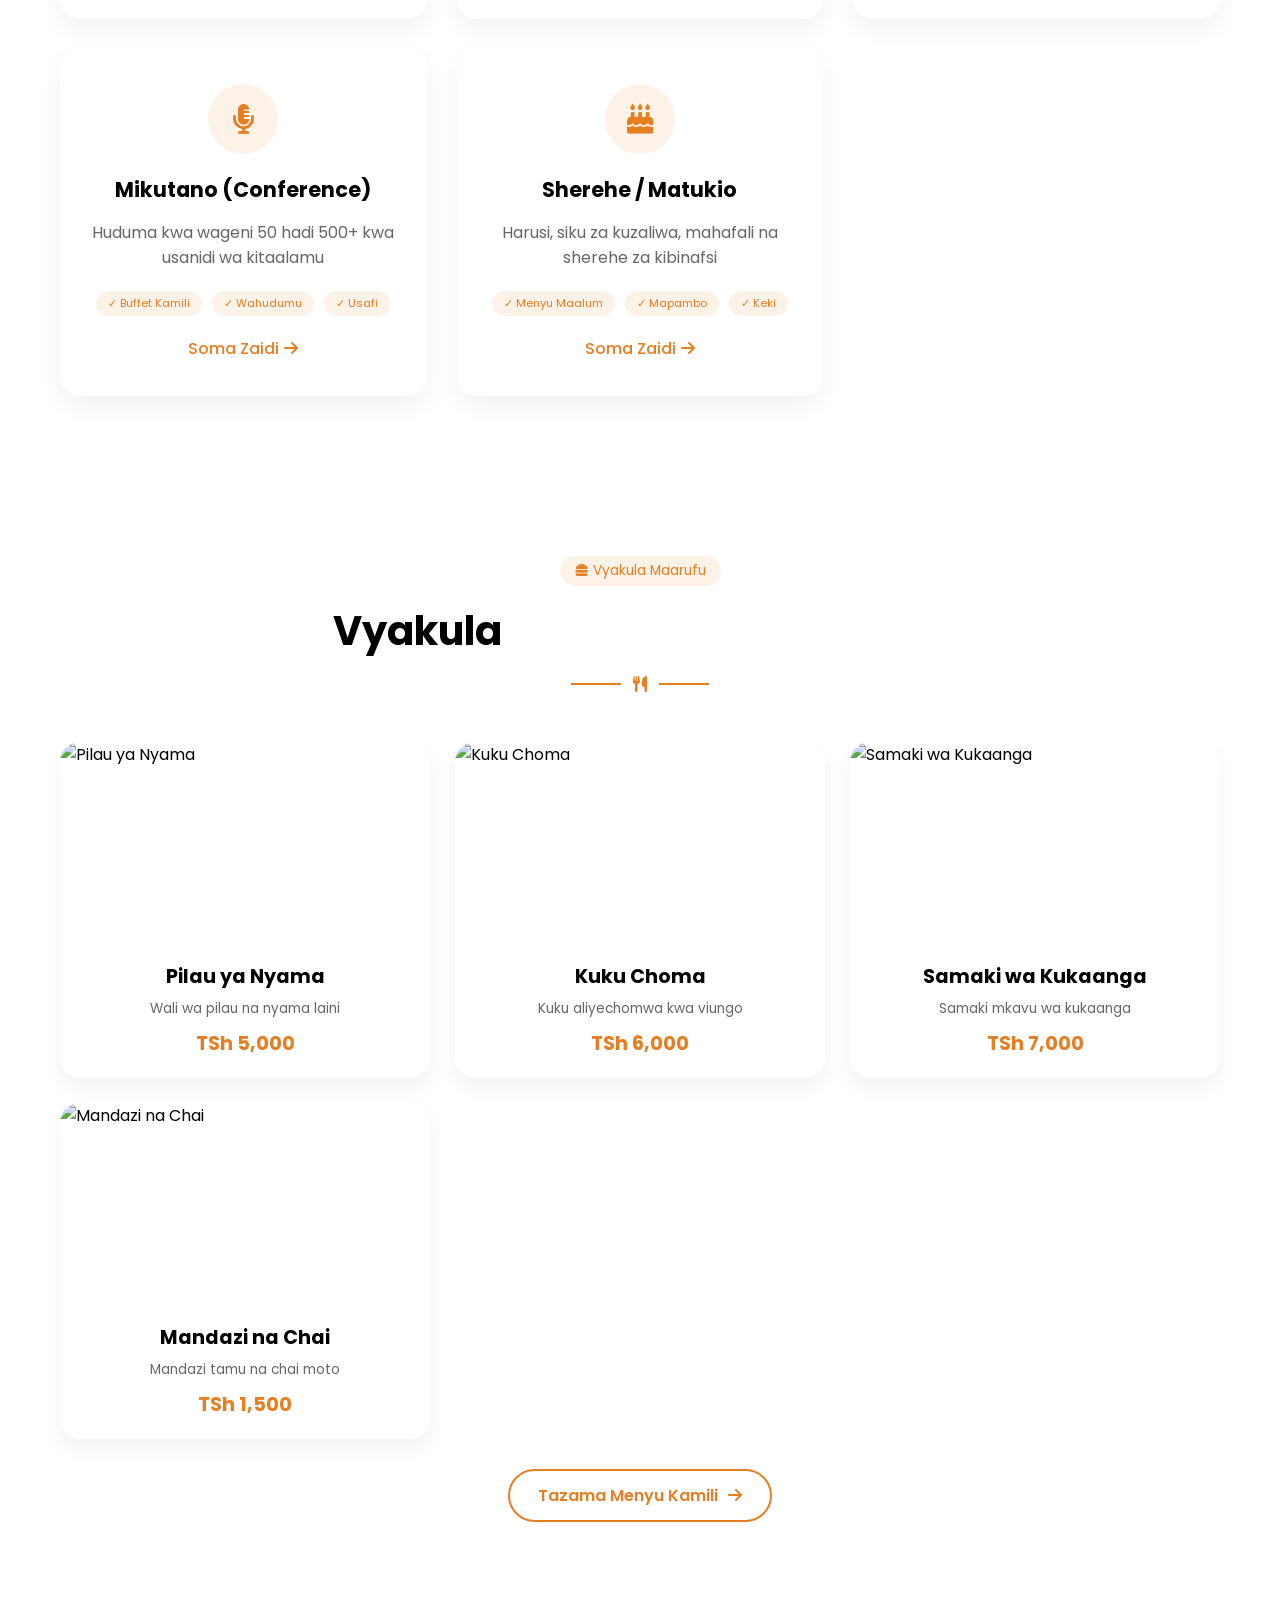
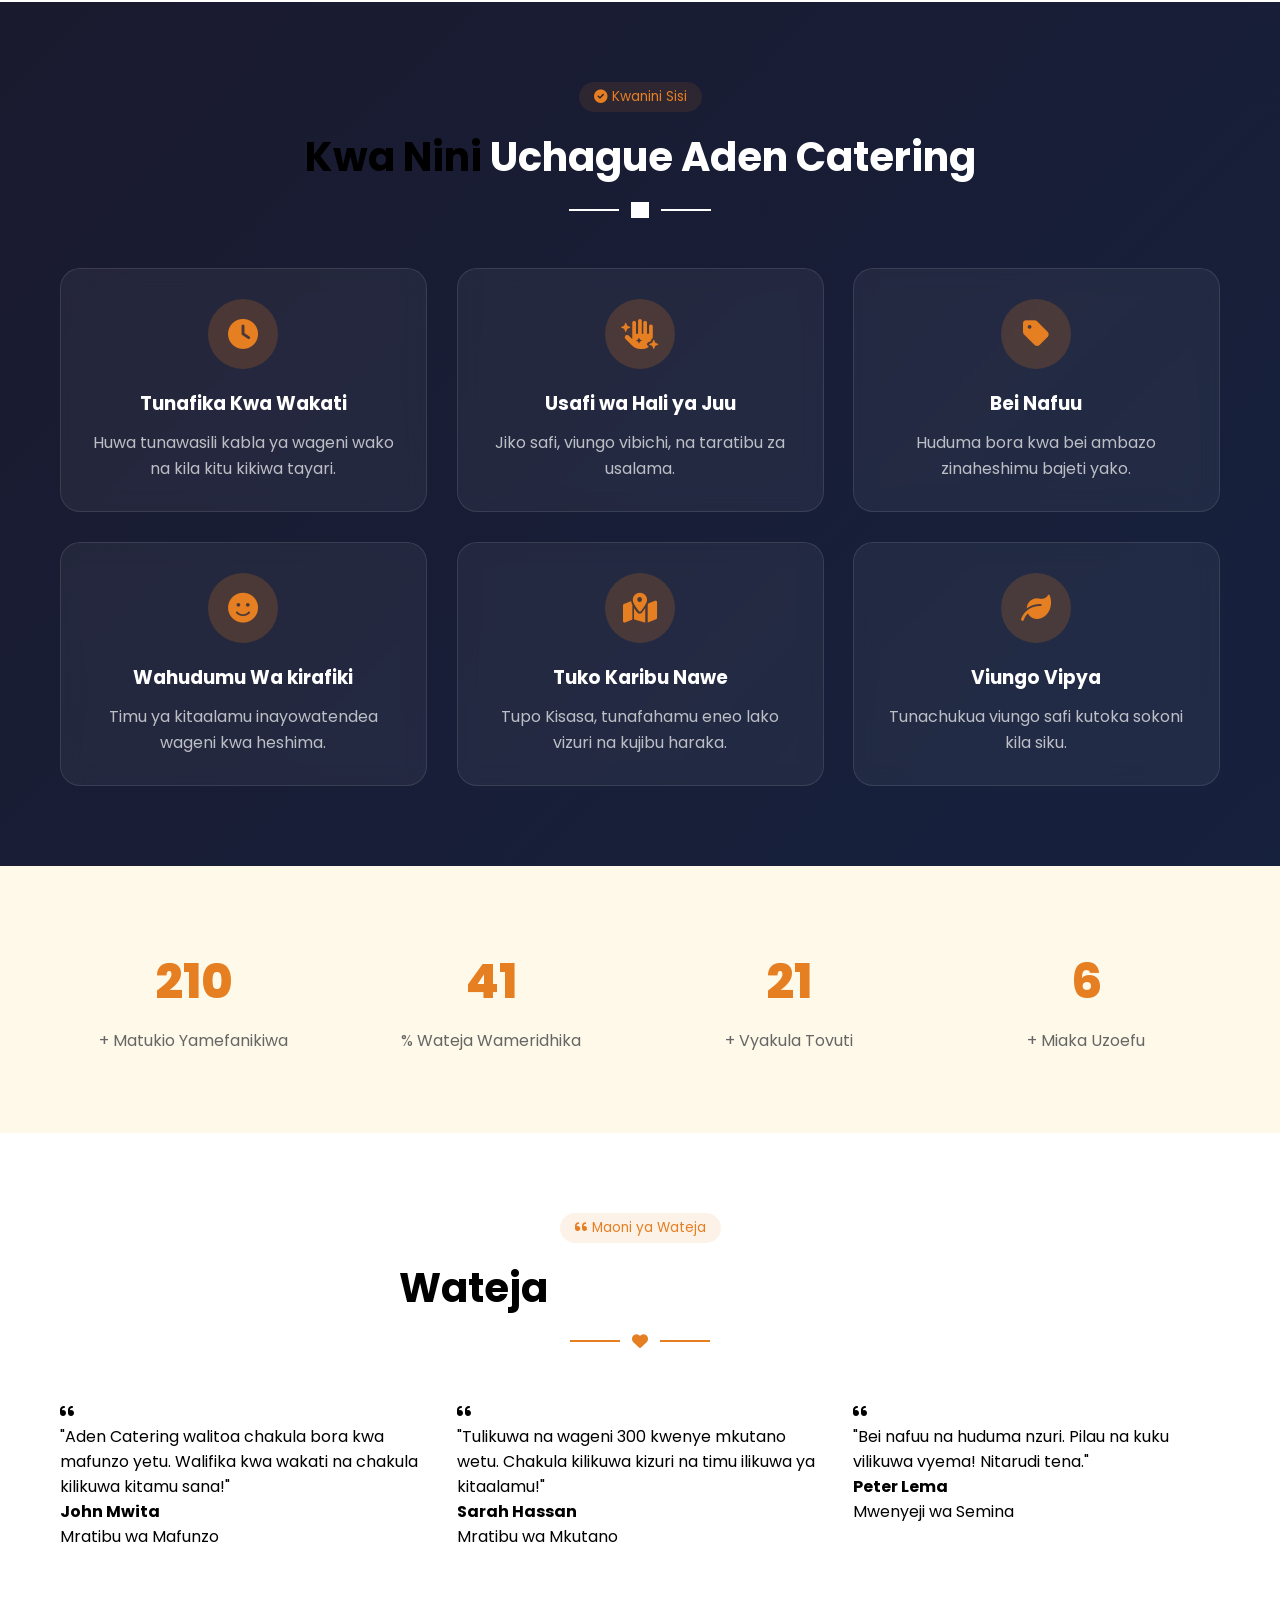
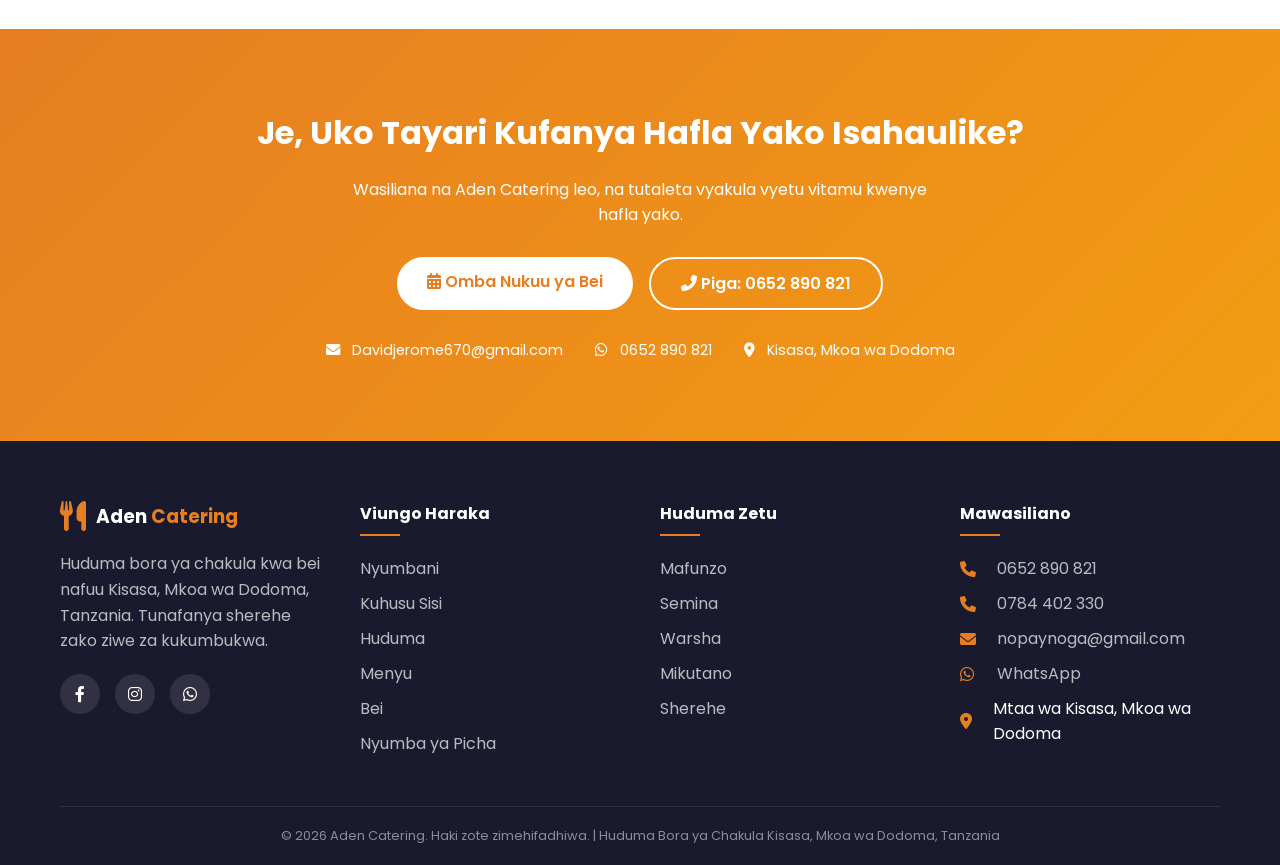
==== commit c8f4ba7d: "Update index.html" ====
--- a/index.html
+++ b/index.html
@@ -66,7 +66,7 @@
     </div>
     <div class="hero-content" data-aos="fade-up">
         <div class="hero-badge"><span class="badge-icon"><i class="fas fa-star"></i></span> Huduma Bora ya Chakula Dodoma</div>
-        <h1 class="hero-title">Aden <span>Catering</span></h1>
+        <h1 class="hero-title">Aben <span>Catering</span></h1>
         <div class="typed-container"><span class="typed-prefix">Tunahudumia</span> <span class="typed-text" id="typedText"></span><span class="typed-cursor">|</span></div>
         <p class="hero-desc">Tunatoa huduma bora ya chakula kwenye Mafunzo, Semina, Warsha, Mikutano na Sherehe zozote. Tupo Mtaa wa Kisasa, Mkoa wa Dodoma, Tanzania.</p>
         <div class="hero-stats">
@@ -82,7 +82,7 @@
         </div>
         <div class="hero-contact-info">
             <div class="contact-chip"><i class="fas fa-map-marker-alt"></i> Mtaa wa Kisasa, Mkoa wa Dodoma</div>
-            <div class="contact-chip"><i class="fas fa-envelope"></i> nopaynoga@gmail.com</div>
+            <div class="contact-chip"><i class="fas fa-envelope"></i> Davidjerome670@gmail.com</div>
             <div class="contact-chip"><i class="fas fa-phone"></i> 0784 402 330</div>
         </div>
     </div>
